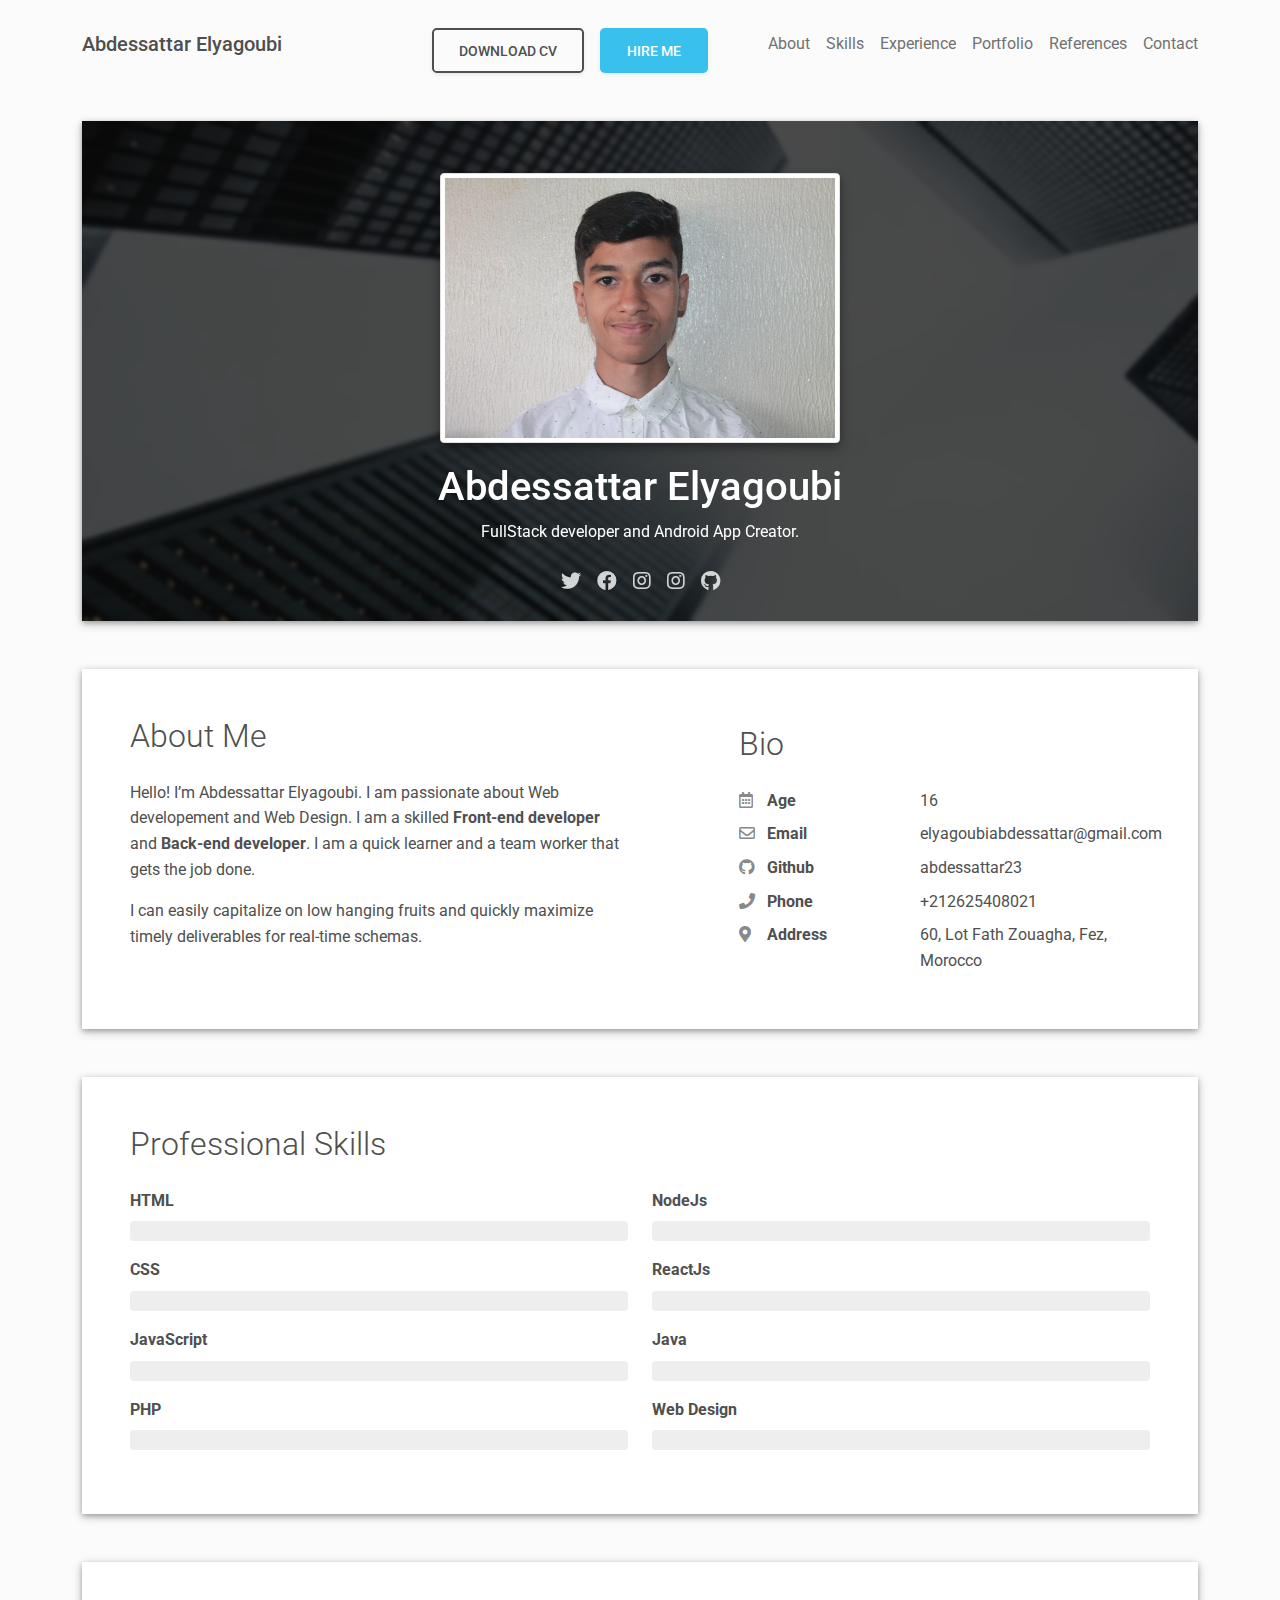
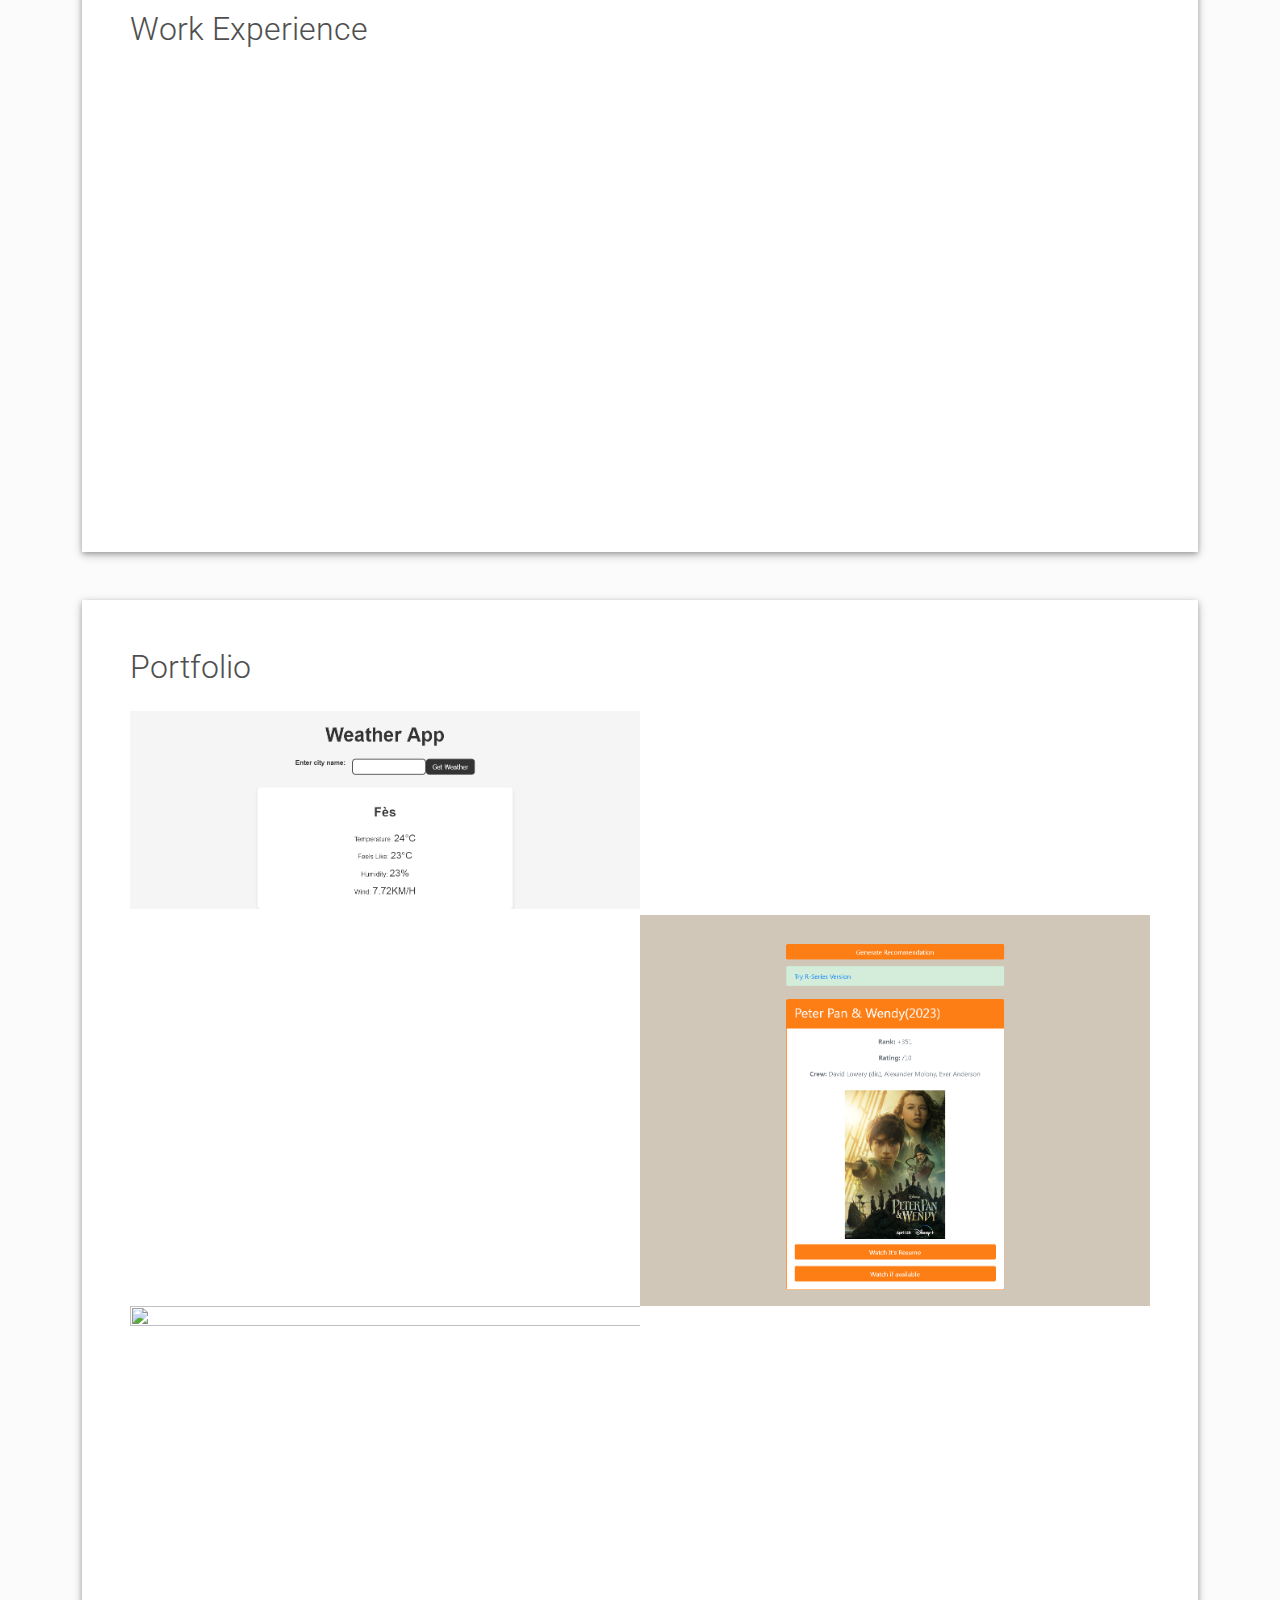
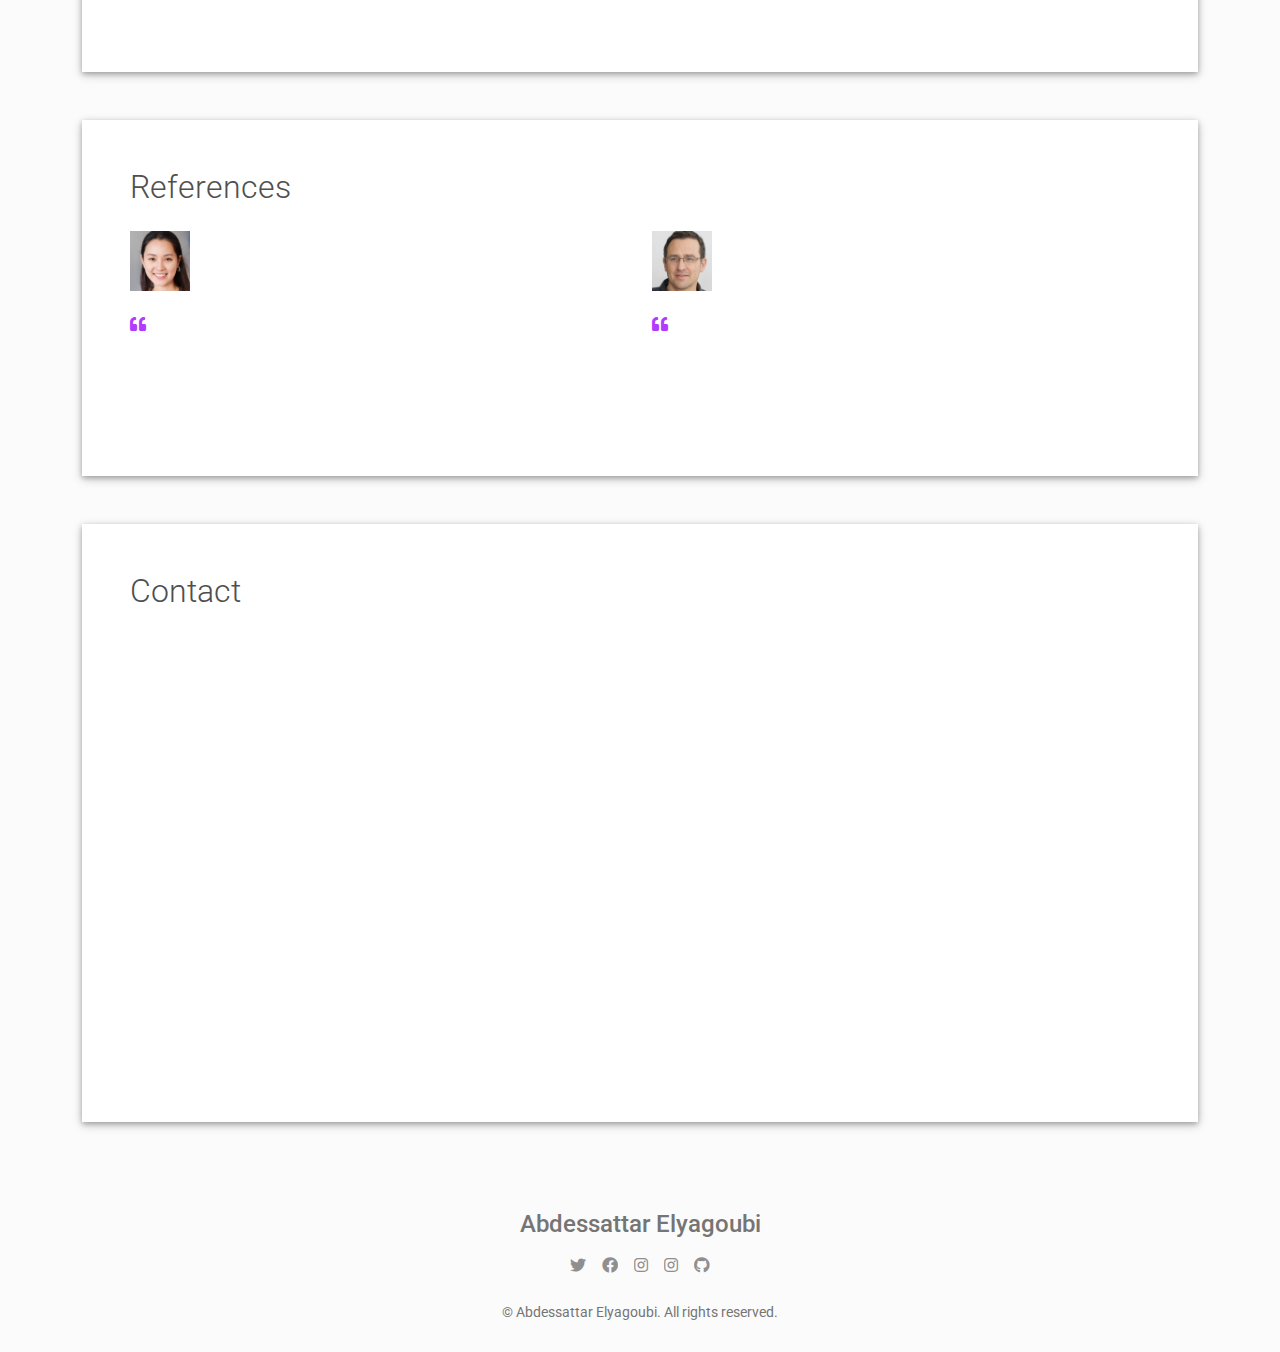
==== index.html @ 9b2a5ee2 "'" ====
<!DOCTYPE html><html lang="en-US"> <head> <meta charset="UTF-8"> <meta name="google-site-verification" content="uR6NLYVFoiktxJOfO2f1NovgOyWkQlwvJidwUXzGitY" /> <meta http-equiv="X-UA-Compatible" content="IE=edge"> <meta name="robots" content="follow, index, max-snippet:-1, max-video-preview:-1, max-image-preview:large"/> <meta name="description" content="This is Abdessattar Elyagoubi's Portfolio made using HTML CSS JS, I hope to enjoy it. Thank you for visiting us."/> <meta name="author" content="Abdessattar Elyagoubi" /> <meta name="viewport" content="width=device-width, initial-scale=1"> <title>Abdessattar Elyagoubi | Portfolio</title> <link rel="icon" type="image/png" href="[data-uri]"> <link rel="preconnect" href="https://fonts.gstatic.com" crossorigin="crossorigin"/> <link rel="preload" as="style" href="https://fonts.googleapis.com/css2?family=Poppins:wght@600&amp;family=Roboto:wght@300;400;500;700&amp;display=swap"/> <link rel="stylesheet" href="https://fonts.googleapis.com/css2?family=Poppins:wght@600&amp;family=Roboto:wght@300;400;500;700&amp;display=swap" media="print" onload="this.media='all'"/> <noscript> <link rel="stylesheet" href="https://fonts.googleapis.com/css2?family=Poppins:wght@600&amp;family=Roboto:wght@300;400;500;700&amp;display=swap"/> </noscript> <link href="css/font-awesome/css/all.min.css?ver=1.2.1" rel="stylesheet"> <link href="css/mdb.min.css?ver=1.2.1" rel="stylesheet"> <link href="css/aos.css?ver=1.2.1" rel="stylesheet"> <link href="css/main.css?ver=1.2.1" rel="stylesheet"> <noscript> <style type="text/css"> [data-aos] { opacity: 1 !important; transform: translate(0) scale(1) !important; } </style> </noscript> </head> <body class="bg-light" id="top"> <header class="d-print-none"> <div class="container text-center text-lg-left"> <div class="pt-4 clearfix"> <h1 class="site-title mb-0">Abdessattar Elyagoubi</h1> <div class="site-nav"> <nav role="navigation"> <ul class="nav justify-content-center"> <!--<li class="nav-item"><a class="nav-link" href="#contact" title="Hire me"><span class="menu-title text-teal">Hire me</span></a> </li> <li class="nav-item"><a class="nav-link" target="_blank" href="cv.png" title="Download CV"><span class="menu-title text-teal">Download CV</span></a> </li>--> <div class="d-print-none"><a class="btn btn-outline-teal btn-lg shadow-sm mt-1 me-3" download="true" download target="_blank" href="cv.png">Download CV</a><a class="btn btn-info bg-teal btn-lg shadow-sm mt-1" style="margin-right:60px;" href="#contact">Hire Me</a></div> <li class="nav-item"><a class="nav-link" href="#about" title="About"><span class="menu-title">About</span></a> </li> <li class="nav-item"><a class="nav-link" href="#skills" title="Skills"><span class="menu-title">Skills</span></a> </li> <li class="nav-item"><a class="nav-link" href="#experience" title="Experience"><span class="menu-title">Experience</span></a> </li> <!--<li class="nav-item"><a class="nav-link" href="#education" title="Education"><span class="menu-title">Education</span></a> </li>--> <li class="nav-item"><a class="nav-link" href="#portfolio" title="Portfolio"><span class="menu-title">Portfolio</span></a> </li> <li class="nav-item"><a class="nav-link" href="#references" title="References"><span class="menu-title">References</span></a> </li> <li class="nav-item"><a class="nav-link" href="#contact" title="Contact"><span class="menu-title">Contact</span></a> </li> </ul> </nav> </div> </div> </div> </header> <div class="page-content"> <div class="container"><div class="resume-container"> <div class="shadow-1-strong bg-white my-5" id="intro"> <div class="bg-info text-white"> <div class="cover bg-image"><img src="images/header-background.jpg"/> <div class="mask" style="background-color: rgba(0, 0, 0, 0.7);backdrop-filter: blur(2px);"> <div class="text-center p-5"> <div class="avatar p-1"><img class="img-thumbnail shadow-2-strong" src="[data-uri]" width="400px" height="400px"/></div> <div class="header-bio mt-3"> <div data-aos="zoom-in" data-aos-delay="0"> <h2 class="h1">Abdessattar Elyagoubi</h2> <p>FullStack developer and Android App Creator.</p> </div> <div class="header-social mb-3 d-print-none" data-aos="zoom-in" data-aos-delay="200"> <nav role="navigation"> <ul class="nav justify-content-center"> <li class="nav-item"><a class="nav-link" href="https://twitter.com/elyagoubiabdessattar" title="Twitter"><i class="fab fa-twitter"></i><span class="menu-title sr-only">Twitter</span></a> </li> <li class="nav-item"><a class="nav-link" href="https://www.facebook.com/elyagoubiabdessattar" title="Facebook"><i class="fab fa-facebook"></i><span class="menu-title sr-only">Facebook</span></a> </li> <li class="nav-item"><a class="nav-link" href="https://www.instagram.com/elyagoubiabdessattar" title="Instagram"><i class="fab fa-instagram"></i><span class="menu-title sr-only">Instagram</span></a> </li> <li class="nav-item"><a class="nav-link" href="https://www.instagram.com/abdessattar23" title="Instagram"><i class="fab fa-instagram"></i><span class="menu-title sr-only">Instagram</span></a> </li> <li class="nav-item"><a class="nav-link" href="https://github.com/abdessattar23" title="Github"><i class="fab fa-github"></i><span class="menu-title sr-only">Github</span></a> </li> </ul> </nav> </div> </div> </div> </div> </div> </div> </div> <div class="shadow-1-strong bg-white my-5 p-5" id="about"> <div class="about-section"> <div class="row"> <div class="col-md-6"> <h2 class="h2 fw-light mb-4">About Me</h2> <p>Hello! I’m Abdessattar Elyagoubi. I am passionate about Web developement and Web Design. I am a skilled <strong>Front-end developer</strong> and <strong>Back-end developer</strong>. I am a quick learner and a team worker that gets the job done.</p> <p>I can easily capitalize on low hanging fruits and quickly maximize timely deliverables for real-time schemas.</p> </div> <div class="col-md-5 offset-lg-1"> <div class="row mt-2"> <h2 class="h2 fw-light mb-4">Bio</h2> <div class="col-sm-5"> <div class="pb-2 fw-bolder"><i class="far fa-calendar-alt pe-2 text-muted" style="width:24px;opacity:0.85;"></i> Age</div> </div> <div class="col-sm-7"> <div class="pb-2">16</div> </div> <div class="col-sm-5"> <div class="pb-2 fw-bolder"><i class="far fa-envelope pe-2 text-muted" style="width:24px;opacity:0.85;"></i> Email</div> </div> <div class="col-sm-7"> <div class="pb-2">elyagoubiabdessattar@gmail.com</div> </div> <div class="col-sm-5"> <div class="pb-2 fw-bolder"><i class="fab fa-github pe-2 text-muted" style="width:24px;opacity:0.85;"></i> Github</div> </div> <div class="col-sm-7"> <div class="pb-2">abdessattar23</div> </div> <div class="col-sm-5"> <div class="pb-2 fw-bolder"><i class="fas fa-phone pe-2 text-muted" style="width:24px;opacity:0.85;"></i> Phone</div> </div> <div class="col-sm-7"> <div class="pb-2">+212625408021</div> </div> <div class="col-sm-5"> <div class="pb-2 fw-bolder"><i class="fas fa-map-marker-alt pe-2 text-muted" style="width:24px;opacity:0.85;"></i> Address</div> </div> <div class="col-sm-7"> <div class="pb-2">60, Lot Fath Zouagha, Fez, Morocco</div> </div> </div> </div> </div> </div> </div> <div class="shadow-1-strong bg-white my-5 p-5" id="skills"> <div class="skills-section"> <h2 class="h2 fw-light mb-4">Professional Skills</h2> <div class="row"> <div class="col-md-6"> <div class="mb-3"><span class="fw-bolder">HTML</span> <div class="progress my-2 rounded" style="height: 20px"> <div class="progress-bar bg-info" role="progressbar" data-aos="zoom-in-right" data-aos-delay="100" data-aos-anchor=".skills-section" style="width: 98%;" aria-valuenow="95" aria-valuemin="0" aria-valuemax="100">Master</div> </div> </div> <div class="mb-3"><span class="fw-bolder">CSS</span> <div class="progress my-2 rounded" style="height: 20px"> <div class="progress-bar bg-info" role="progressbar" data-aos="zoom-in-right" data-aos-delay="200" data-aos-anchor=".skills-section" style="width: 60%" aria-valuenow="85" aria-valuemin="0" aria-valuemax="100">Beginner</div> </div> </div> <div class="mb-3"><span class="fw-bolder">JavaScript</span> <div class="progress my-2 rounded" style="height: 20px"> <div class="progress-bar bg-info" role="progressbar" data-aos="zoom-in-right" data-aos-delay="300" data-aos-anchor=".skills-section" style="width: 80%" aria-valuenow="75" aria-valuemin="0" aria-valuemax="100">Advance</div> </div> </div> <div class="mb-3"><span class="fw-bolder">PHP</span> <div class="progress my-2 rounded" style="height: 20px"> <div class="progress-bar bg-info" role="progressbar" data-aos="zoom-in-right" data-aos-delay="300" data-aos-anchor=".skills-section" style="width: 75%" aria-valuenow="75" aria-valuemin="0" aria-valuemax="100">Advance</div> </div> </div> </div> <div class="col-md-6"> <div class="mb-3"><span class="fw-bolder">NodeJs</span> <div class="progress my-2 rounded" style="height: 20px"> <div class="progress-bar bg-secondary" role="progressbar" data-aos="zoom-in-right" data-aos-delay="400" data-aos-anchor=".skills-section" style="width: 85%" aria-valuenow="95" aria-valuemin="0" aria-valuemax="100">Expert</div> </div> </div> <div class="mb-3"><span class="fw-bolder">ReactJs</span> <div class="progress my-2 rounded" style="height: 20px"> <div class="progress-bar bg-secondary" role="progressbar" data-aos="zoom-in-right" data-aos-delay="400" data-aos-anchor=".skills-section" style="width: 65%" aria-valuenow="90" aria-valuemin="0" aria-valuemax="100">Beginner</div> </div> </div> <div class="mb-3"><span class="fw-bolder">Java</span> <div class="progress my-2 rounded" style="height: 20px"> <div class="progress-bar bg-secondary" role="progressbar" data-aos="zoom-in-right" data-aos-delay="500" data-aos-anchor=".skills-section" style="width: 85%" aria-valuenow="85" aria-valuemin="0" aria-valuemax="100">Expert</div> </div> </div> <div class="mb-3"><span class="fw-bolder">Web Design</span> <div class="progress my-2 rounded" style="height: 20px"> <div class="progress-bar bg-secondary" role="progressbar" data-aos="zoom-in-right" data-aos-delay="600" data-aos-anchor=".skills-section" style="width: 65%" aria-valuenow="75" aria-valuemin="0" aria-valuemax="100">Beginner</div> </div> </div> </div> </div> </div> </div> <div class="shadow-1-strong bg-white my-5 p-5" id="experience"> <div class="work-experience-section"> <h2 class="h2 fw-light mb-4">Work Experience</h2> <div class="timeline"> <div class="timeline-card timeline-card-info" data-aos="fade-in" data-aos-delay="0"> <div class="timeline-head px-4 pt-3"> <div class="h5">Back-end Developer <span class="text-muted h6">at Droider Company</span></div> </div> <div class="timeline-body px-4 pb-4"> <div class="text-muted text-small mb-3">May, 2022 - Present</div> <div>Managing the company's databases and websites. Also updating the Admin Dashboard every week.</div> </div> </div> <div class="timeline-card timeline-card-info" data-aos="fade-in" data-aos-delay="200"> <div class="timeline-head px-4 pt-3"> <div class="h5">Front-end Developer <span class="text-muted h6">at Design Studio</span></div> </div> <div class="timeline-body px-4 pb-4"> <div class="text-muted text-small mb-3">June, 2022 - Jan, 2023</div> <div>Creating websites design for the Studio's clients.</div> </div> </div> <div class="timeline-card timeline-card-info" data-aos="fade-in" data-aos-delay="400"> <div class="timeline-head px-4 pt-3"> <div class="h5">Junior Web Developer <span class="text-muted h6">at German Workers Company</span></div> </div> <div class="timeline-body px-4 pb-4"> <div class="text-muted text-small mb-3">Jan, 2023 - Present</div> <div>User generated content in real-time will have multiple touchpoints for offshoring. Organically grow the holistic world view of disruptive innovation via workplace diversity and empowerment.</div> </div> </div> </div> </div> </div> <!--<div class="shadow-1-strong bg-white my-5 p-5" id="education"> <div class="education-section"> <h2 class="h2 fw-light mb-4">Education</h2> <div class="timeline"> <div class="timeline-card timeline-card-success" data-aos="fade-in" data-aos-delay="0"> <div class="timeline-head px-4 pt-3"> <div class="h5">Masters in Information Technology <span class="text-muted h6">from International University</span> </div> </div> <div class="timeline-body px-4 pb-4"> <div class="text-muted text-small mb-3">2011 - 2013</div> <div>Leverage agile frameworks to provide a robust synopsis for high level overviews. Iterative approaches to corporate strategy foster collaborative thinking to further the overall value proposition.</div> </div> </div> <div class="timeline-card timeline-card-success" data-aos="fade-in" data-aos-delay="200"> <div class="timeline-head px-4 pt-3"> <div class="h5">Bachelor of Computer Science <span class="text-muted h6">from Regional College</span> </div> </div> <div class="timeline-body px-4 pb-4"> <div class="text-muted text-small mb-3">2007 - 2011</div> <div>Override the digital divide with additional clickthroughs from DevOps. Nanotechnology immersion along the information highway will close the loop on focusing solely on the bottom line.</div> </div> </div> <div class="timeline-card timeline-card-success" data-aos="fade-in" data-aos-delay="400"> <div class="timeline-head px-4 pt-3"> <div class="h5">Science and Mathematics <span class="text-muted h6">from Mt. High Scool</span> </div> </div> <div class="timeline-body px-4 pb-4"> <div class="text-muted text-small mb-3">1995 - 2007</div> <div>User generated content in real-time will have multiple touchpoints for offshoring. Organically grow the holistic world view of disruptive innovation via workplace diversity and empowerment.</div> </div> </div> </div> </div> </div>--> <div class="shadow-1-strong bg-white my-5 p-5 d-print-none" id="portfolio"> <div class="portfolio-section"> <h2 class="h2 fw-light mb-4">Portfolio</h2> <div class="row g-0"> <div class="col-md-6"><a href="https://wikiweather.netlify.app/" target="_blank"><img class="img-fluid" src="images/project-1.png" width="800" height="500"/></a></div> <div class="col-md-6 d-flex align-items-center" data-aos="fade-left" data-aos-delay="100"> <div class="m-4 mt-md-2"> <p class="text-teal text-small">Frontend / Backend / HTML / CSS / JavaScript</p> <h3>Wikiweather Website</h3> <p class="text-muted">Built highly performant website front-end and back-end for a Weather Website. Delivered codebase in HTML, CSS and modern JavaScript.</p> </div> </div> </div> <div class="row g-0 portfolio-reverse"> <div class="col-md-6 d-flex align-items-center" data-aos="fade-right" data-aos-delay="100"> <div class="m-4 mt-md-2 text-end"> <p class="text-teal text-small">FullStack / HTML / CSS / JS</p> <h3>R-watch website</h3> <p class="text-muted">R-watch is a random-watching movies online. With a highly designed website you can watch random movies for free for life. <code class="text-small">if available</code></p> </div> </div> <div class="col-md-6"><a href="https://r-watch.netlify.app/" target="_blank"><img class="img-fluid" src="[data-uri]" width="800" height="500"/></a></div> </div> </div> <div class="row g-0"> <div class="col-md-6"><a href="http://qrl.atwebpages.com/" target="_blank"><img class="img-fluid" src="images/project-3.png" width="800" height="500"/></a></div> <div class="col-md-6 d-flex align-items-center" data-aos="fade-left" data-aos-delay="100"> <div class="m-4 mt-md-2"> <p class="text-teal text-small">Frontend / Backend / HTML / CSS / PHP</p> <h3>QRL</h3> <p class="text-muted">QRL is a convert to url website. It upload pictures to our database and provide the user a url to access it, built using PHP.</p> </div> </div> </div> </div> </div> <div class="shadow-1-strong bg-white my-5 p-5" id="references"> <div class="reference-section"> <h2 class="h2 fw-light mb-4">References</h2> <div class="row"> <div class="col-md-6"> <div class="d-flex mb-2"> <div class="avatar"><img src="images/reference-image-1.jpg" width="60" height="60"/></div> <div class="header-bio m-3 mb-0"> <h3 class="h6 mb-1" data-aos="fade-left" data-aos-delay="0">Aiyana</h3> <p class="text-muted text-small" data-aos="fade-left" data-aos-delay="100">CEO / Web Design Company</p> </div> </div> <div class="d-flex"><i class="text-secondary fas fa-quote-left"></i> <p class="lead mx-2" data-aos="fade-left" data-aos-delay="100">Abdessattarr displays exemplary professionalism and is able to take on challenges. He learns quickly and is an asset to any team.</p> </div> </div> <div class="col-md-6"> <div class="d-flex mb-2"> <div class="avatar"><img src="images/reference-image-2.jpg" width="60" height="60"/></div> <div class="header-bio m-3 mb-0"> <h3 class="h6 mb-1" data-aos="fade-left" data-aos-delay="0">Alexander</h3> <p class="text-muted text-small" data-aos="fade-left" data-aos-delay="100">FullStack Developer / Web Design Company</p> </div> </div> <div class="d-flex"><i class="text-secondary fas fa-quote-left"></i> <p class="lead mx-2" data-aos="fade-left" data-aos-delay="100">Abdessattar Elyagoubi is a great co-worker and problem solver. He is quick to extend his helping hand and makes a good team player.</p> </div> </div> </div> </div> </div> <div class="shadow-1-strong bg-white my-5 p-5" id="contact"> <div class="contant-section"> <h2 class="h2 fw-light text mb-4">Contact</h2> <div class="row mb-4"> <div class="col-md-5" data-aos="fade-left" data-aos-delay="200"> <div class="mt-1"> <div class="h6"><i class="fas fa-phone pe-2 text-muted" style="width:24px;opacity:0.85;"></i> +212625408021</div> <div class="h6"><i class="far fa-envelope pe-2 text-muted" style="width:24px;opacity:0.85;"></i> elyagoubiabdessattar@gmail.com</div> </div> <div class="mt-5 d-print-none"><form name="portfolio-contact" netlify> <div class="form-outline mb-4"> <input type="text" id="name" name="name" class="form-control" required/> <label class="form-label" for="name">Name</label> </div> <div class="form-outline mb-4"> <input type="email" id="email" name="email" class="form-control" required/> <label class="form-label" for="email">Email address</label> </div> <div class="form-outline mb-4"> <textarea class="form-control" style="resize: none;" id="message" name="message" rows="4" required></textarea> <label class="form-label" for="message">Message</label> </div> <button class="btn btn-info btn-block mb-4" type="submit">Send</button></form> </div> </div> <div class="col-md-7 d-print-none" data-aos="zoom-in" data-aos-delay="100"><iframe src="https://abdessattar-position.netlify.app/index.html" width="500" height="400" style="border:0;width:100%;" allowfullscreen="" loading="lazy"></iframe></div> </div> </div> </div></div></div> </div> <footer class="pt-4 pb-4 text-muted text-center d-print-none"> <div class="container"> <div class="my-3"> <div class="h4">Abdessattar Elyagoubi</div> <div class="footer-nav"> <nav role="navigation"> <ul class="nav justify-content-center"> <li class="nav-item"><a class="nav-link" href="https://twitter.com/elyagoubiabdessattar" title="Twitter"><i class="fab fa-twitter"></i><span class="menu-title sr-only">Twitter</span></a> </li> <li class="nav-item"><a class="nav-link" href="https://www.facebook.com/elyagoubiabdessattar" title="Facebook"><i class="fab fa-facebook"></i><span class="menu-title sr-only">Facebook</span></a> </li> <li class="nav-item"><a class="nav-link" href="https://www.instagram.com/elyagoubiabdessattar" title="Instagram"><i class="fab fa-instagram"></i><span class="menu-title sr-only">Instagram</span></a> </li> <li class="nav-item"><a class="nav-link" href="https://www.instagram.com/abdessattar23" title="Instagram"><i class="fab fa-instagram"></i><span class="menu-title sr-only">Instagram</span></a> </li> <li class="nav-item"><a class="nav-link" href="https://github.com/abdessattar23" title="Github"><i class="fab fa-github"></i><span class="menu-title sr-only">Github</span></a> </li> </ul> </nav> </div> </div> <div class="text-small"> <div class="mb-1">&copy; Abdessattar Elyagoubi. All rights reserved.</div> </div> </footer> <script src="scripts/mdb.min.js?ver=1.2.1"></script> <script src="scripts/aos.js?ver=1.2.1"></script> <script src="scripts/main.js?ver=1.2.1"></script> </body></html>
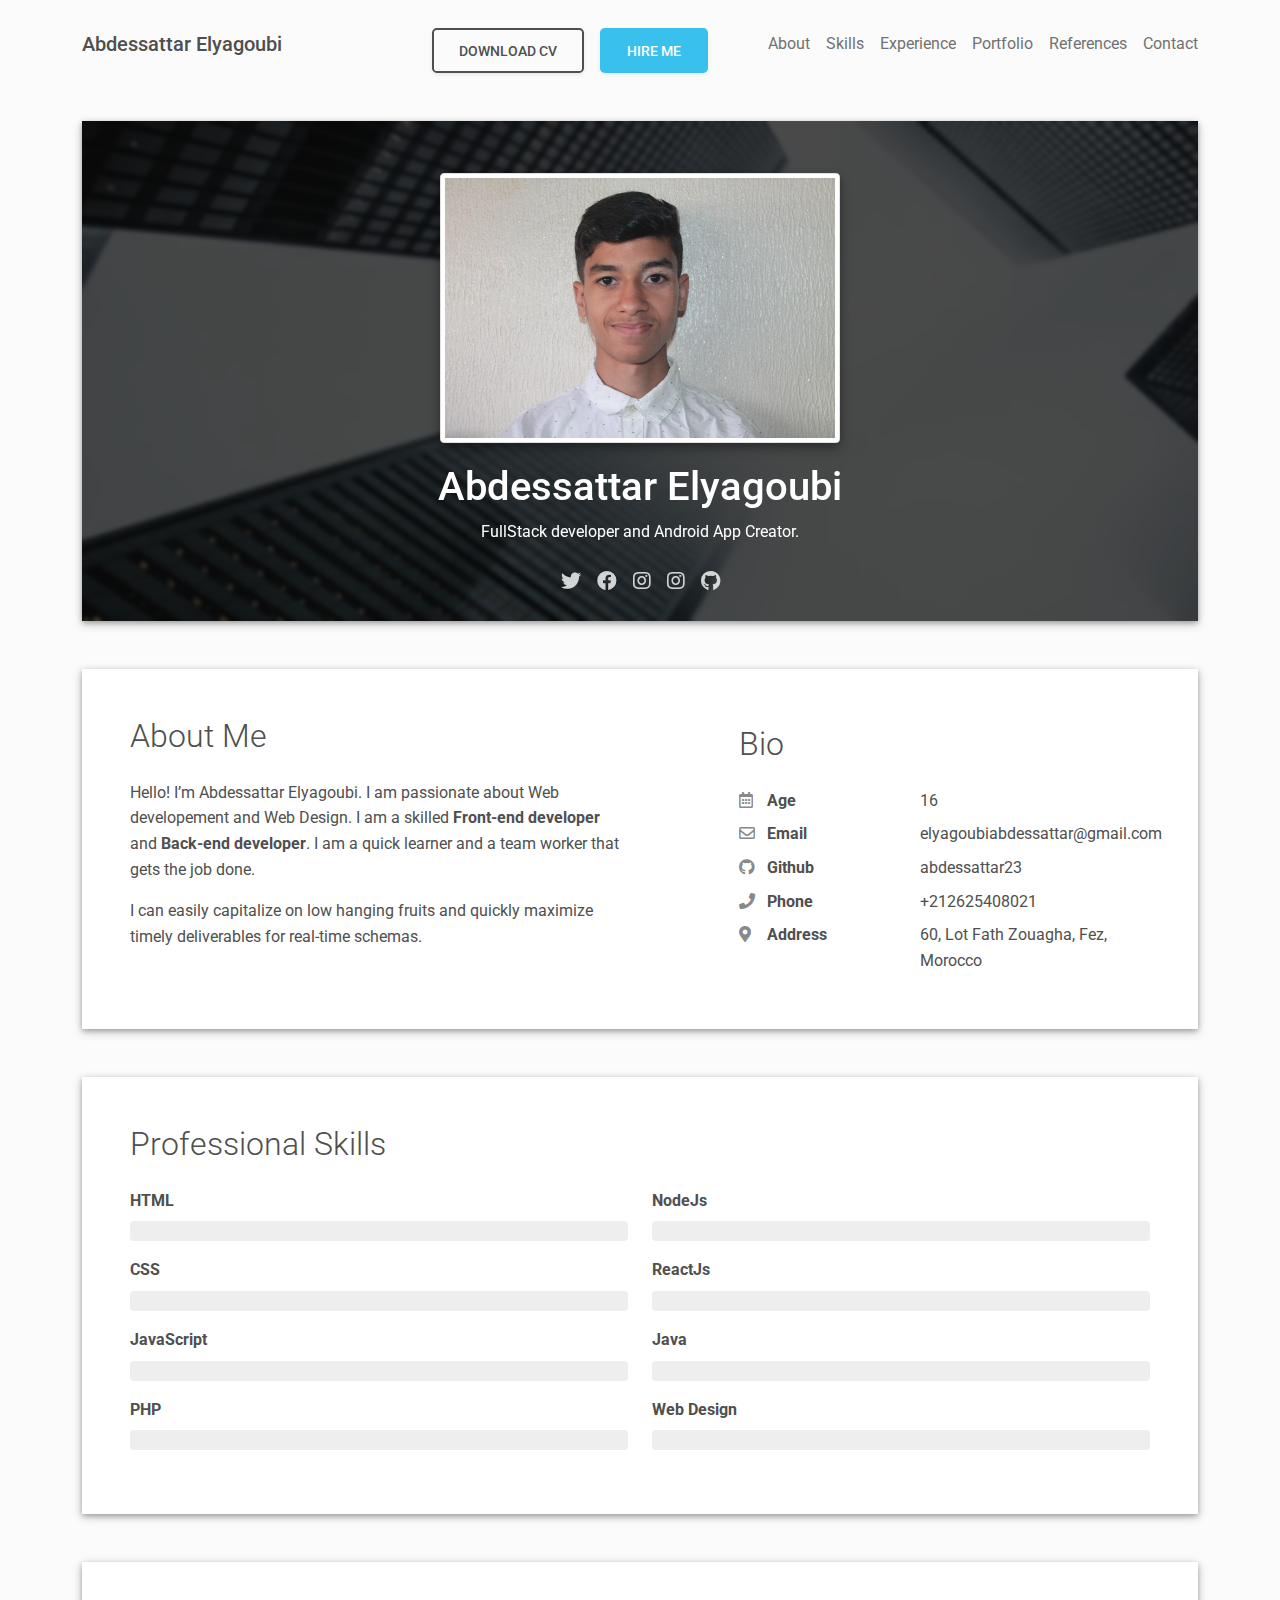
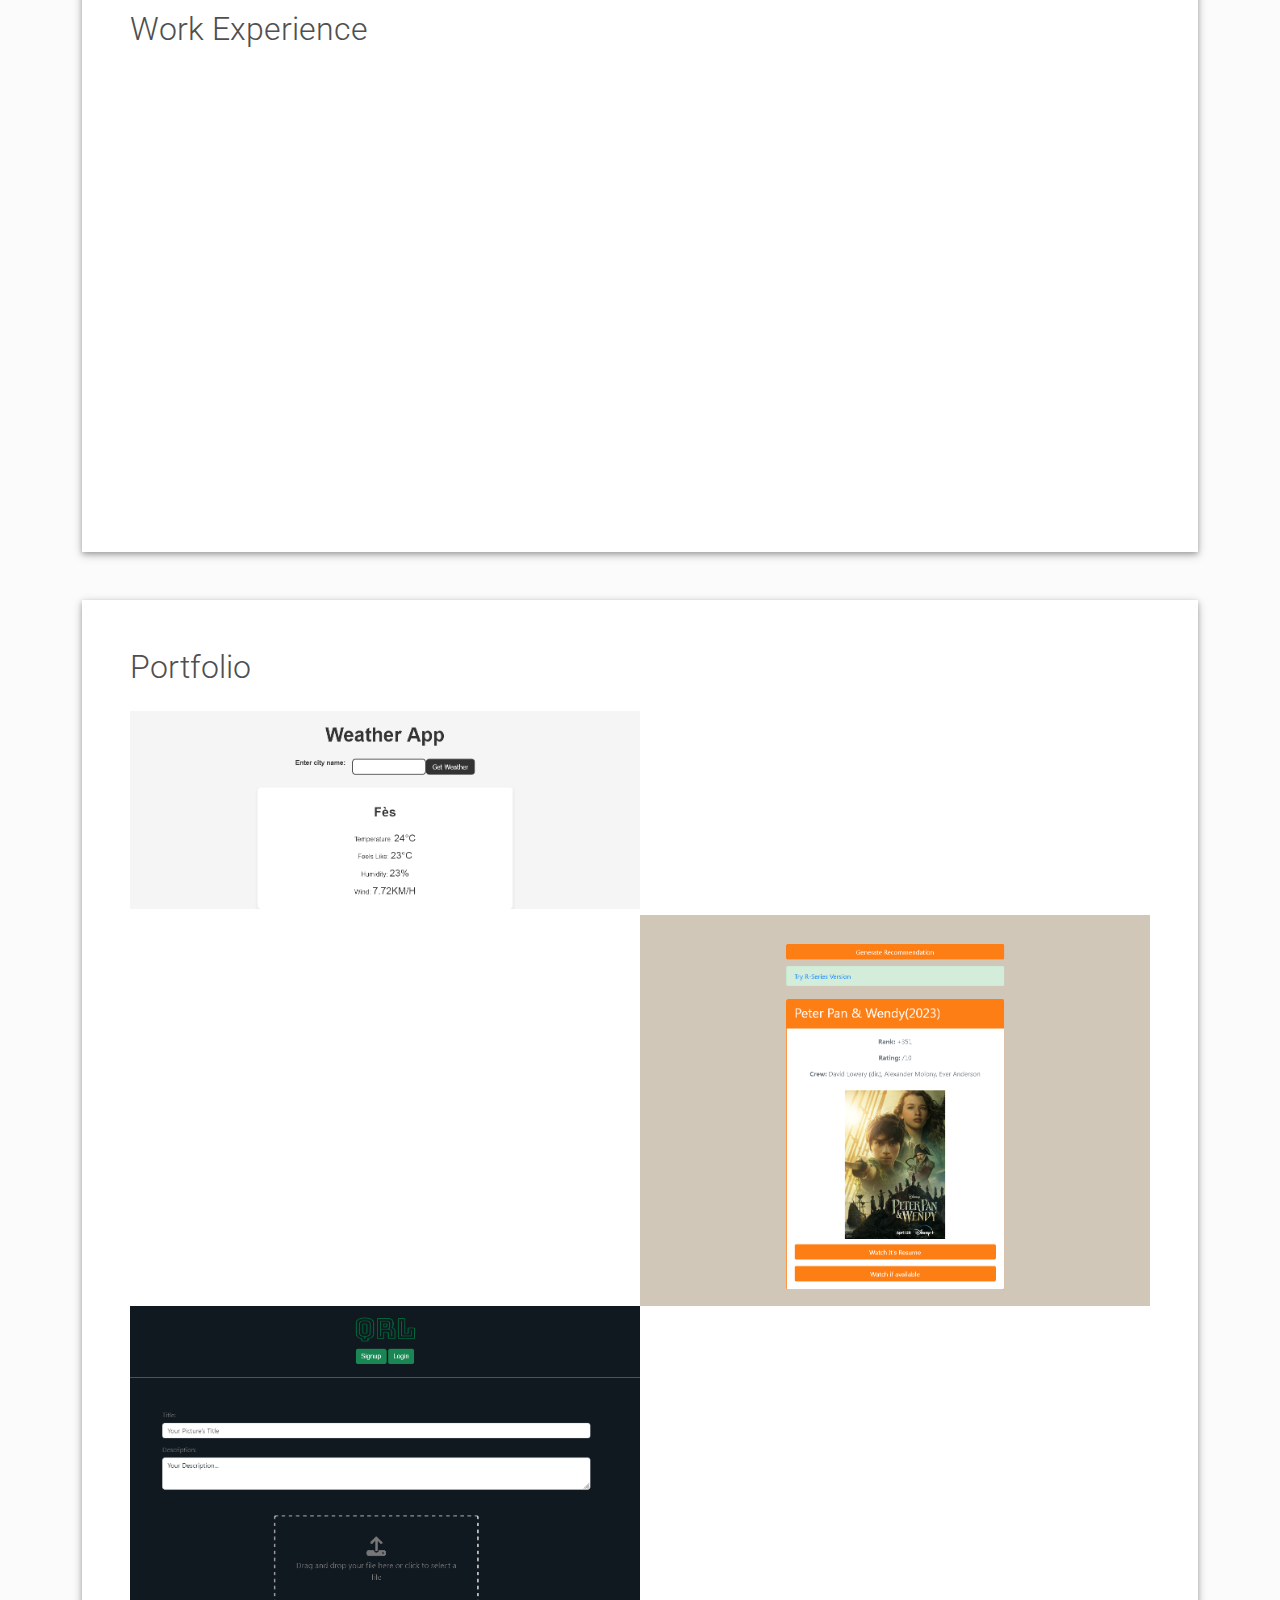
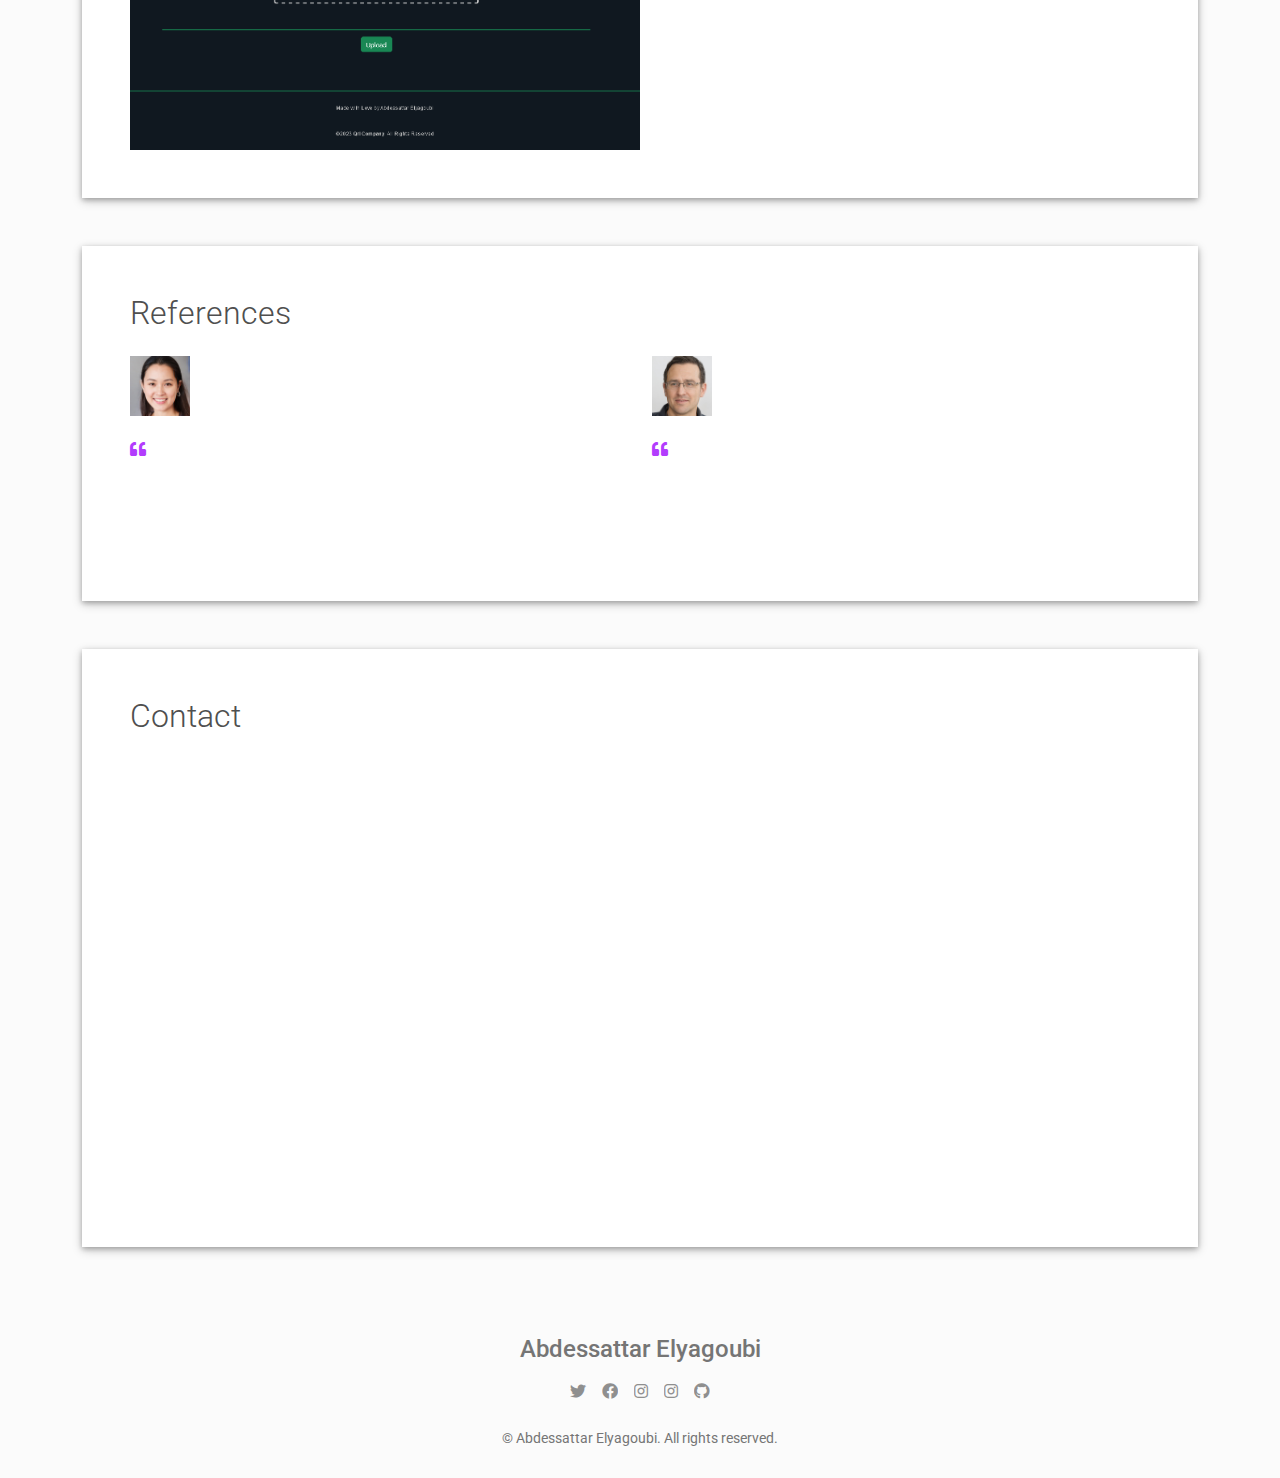
==== commit 7d0a3935: "," ====
--- a/index.html
+++ b/index.html
@@ -1 +1 @@
-<!DOCTYPE html><html lang="en-US"> <head> <meta charset="UTF-8"> <meta name="google-site-verification" content="uR6NLYVFoiktxJOfO2f1NovgOyWkQlwvJidwUXzGitY" /> <meta http-equiv="X-UA-Compatible" content="IE=edge"> <meta name="robots" content="follow, index, max-snippet:-1, max-video-preview:-1, max-image-preview:large"/> <meta name="description" content="This is Abdessattar Elyagoubi's Portfolio made using HTML CSS JS, I hope to enjoy it. Thank you for visiting us."/> <meta name="author" content="Abdessattar Elyagoubi" /> <meta name="viewport" content="width=device-width, initial-scale=1"> <title>Abdessattar Elyagoubi | Portfolio</title> <link rel="icon" type="image/png" href="[data-uri]"> <link rel="preconnect" href="https://fonts.gstatic.com" crossorigin="crossorigin"/> <link rel="preload" as="style" href="https://fonts.googleapis.com/css2?family=Poppins:wght@600&amp;family=Roboto:wght@300;400;500;700&amp;display=swap"/> <link rel="stylesheet" href="https://fonts.googleapis.com/css2?family=Poppins:wght@600&amp;family=Roboto:wght@300;400;500;700&amp;display=swap" media="print" onload="this.media='all'"/> <noscript> <link rel="stylesheet" href="https://fonts.googleapis.com/css2?family=Poppins:wght@600&amp;family=Roboto:wght@300;400;500;700&amp;display=swap"/> </noscript> <link href="css/font-awesome/css/all.min.css?ver=1.2.1" rel="stylesheet"> <link href="css/mdb.min.css?ver=1.2.1" rel="stylesheet"> <link href="css/aos.css?ver=1.2.1" rel="stylesheet"> <link href="css/main.css?ver=1.2.1" rel="stylesheet"> <noscript> <style type="text/css"> [data-aos] { opacity: 1 !important; transform: translate(0) scale(1) !important; } </style> </noscript> </head> <body class="bg-light" id="top"> <header class="d-print-none"> <div class="container text-center text-lg-left"> <div class="pt-4 clearfix"> <h1 class="site-title mb-0">Abdessattar Elyagoubi</h1> <div class="site-nav"> <nav role="navigation"> <ul class="nav justify-content-center"> <!--<li class="nav-item"><a class="nav-link" href="#contact" title="Hire me"><span class="menu-title text-teal">Hire me</span></a> </li> <li class="nav-item"><a class="nav-link" target="_blank" href="cv.png" title="Download CV"><span class="menu-title text-teal">Download CV</span></a> </li>--> <div class="d-print-none"><a class="btn btn-outline-teal btn-lg shadow-sm mt-1 me-3" download="true" download target="_blank" href="cv.png">Download CV</a><a class="btn btn-info bg-teal btn-lg shadow-sm mt-1" style="margin-right:60px;" href="#contact">Hire Me</a></div> <li class="nav-item"><a class="nav-link" href="#about" title="About"><span class="menu-title">About</span></a> </li> <li class="nav-item"><a class="nav-link" href="#skills" title="Skills"><span class="menu-title">Skills</span></a> </li> <li class="nav-item"><a class="nav-link" href="#experience" title="Experience"><span class="menu-title">Experience</span></a> </li> <!--<li class="nav-item"><a class="nav-link" href="#education" title="Education"><span class="menu-title">Education</span></a> </li>--> <li class="nav-item"><a class="nav-link" href="#portfolio" title="Portfolio"><span class="menu-title">Portfolio</span></a> </li> <li class="nav-item"><a class="nav-link" href="#references" title="References"><span class="menu-title">References</span></a> </li> <li class="nav-item"><a class="nav-link" href="#contact" title="Contact"><span class="menu-title">Contact</span></a> </li> </ul> </nav> </div> </div> </div> </header> <div class="page-content"> <div class="container"><div class="resume-container"> <div class="shadow-1-strong bg-white my-5" id="intro"> <div class="bg-info text-white"> <div class="cover bg-image"><img src="images/header-background.jpg"/> <div class="mask" style="background-color: rgba(0, 0, 0, 0.7);backdrop-filter: blur(2px);"> <div class="text-center p-5"> <div class="avatar p-1"><img class="img-thumbnail shadow-2-strong" src="[data-uri]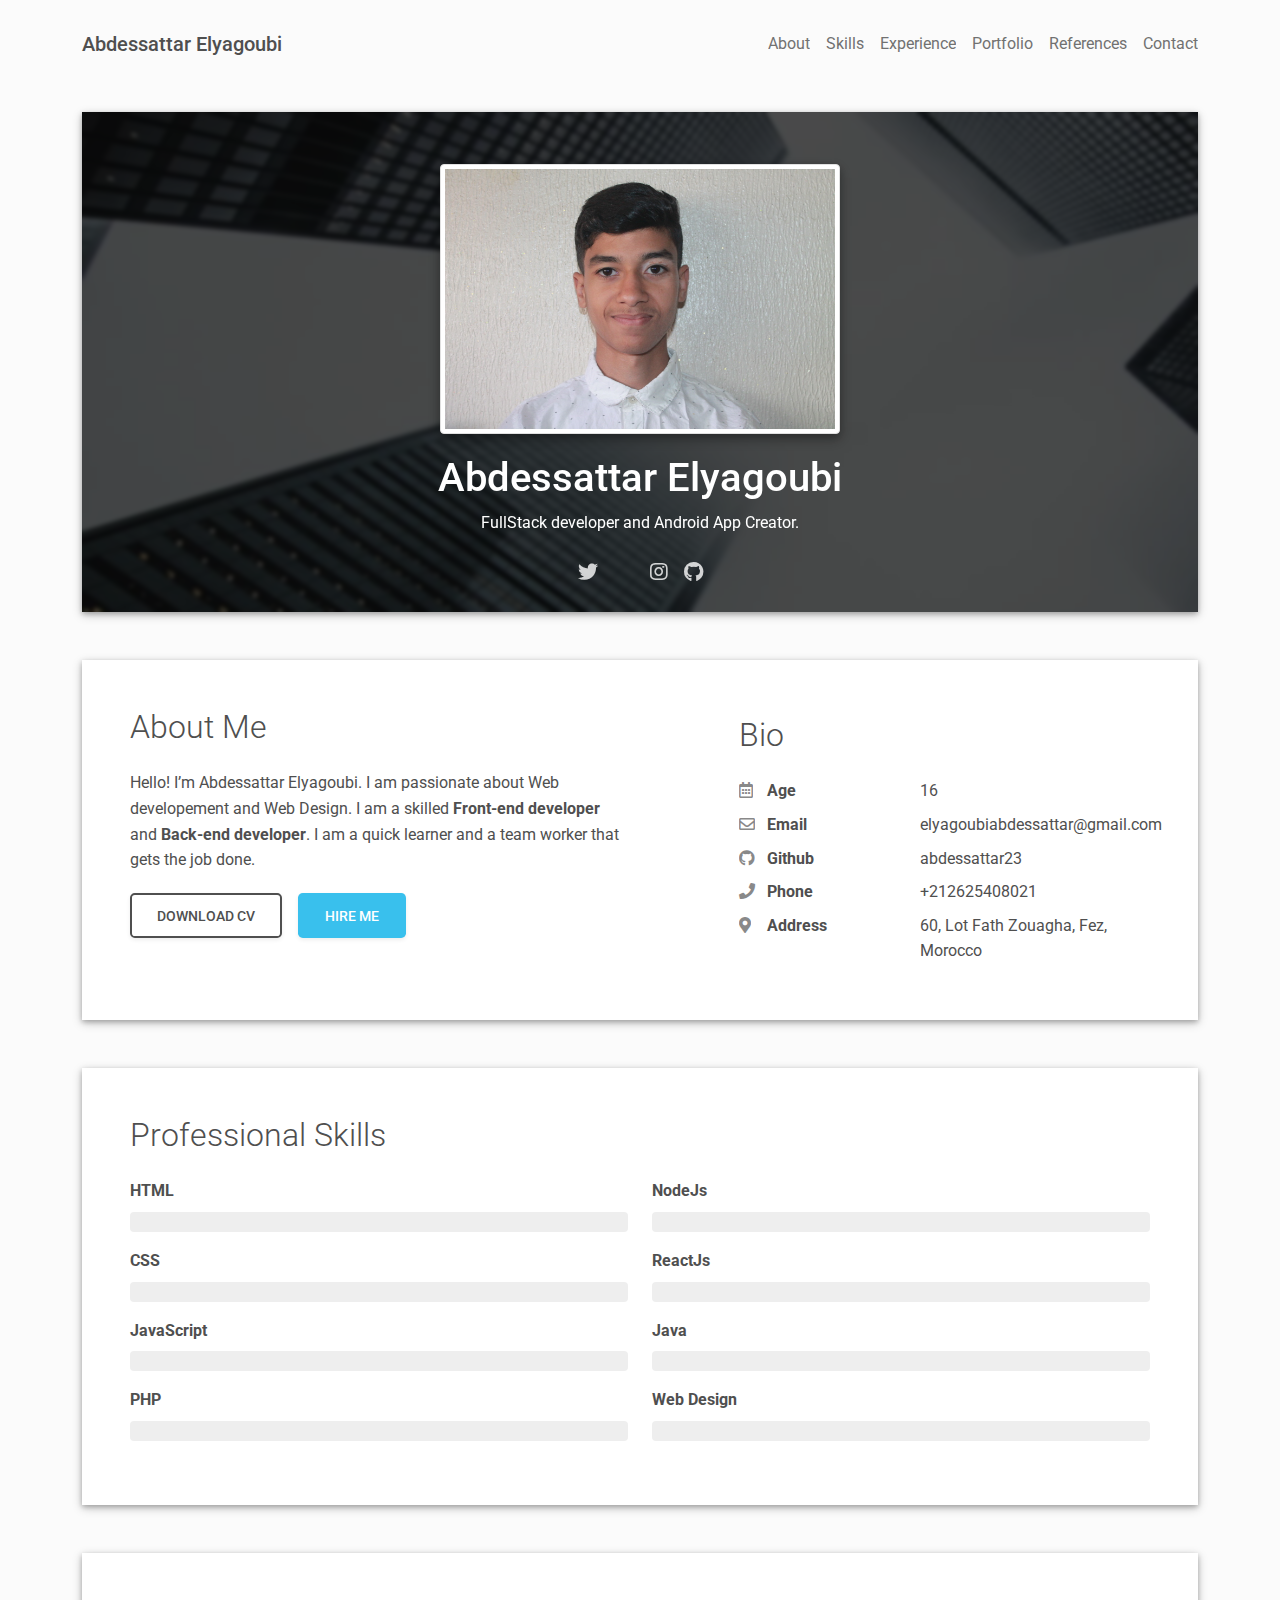
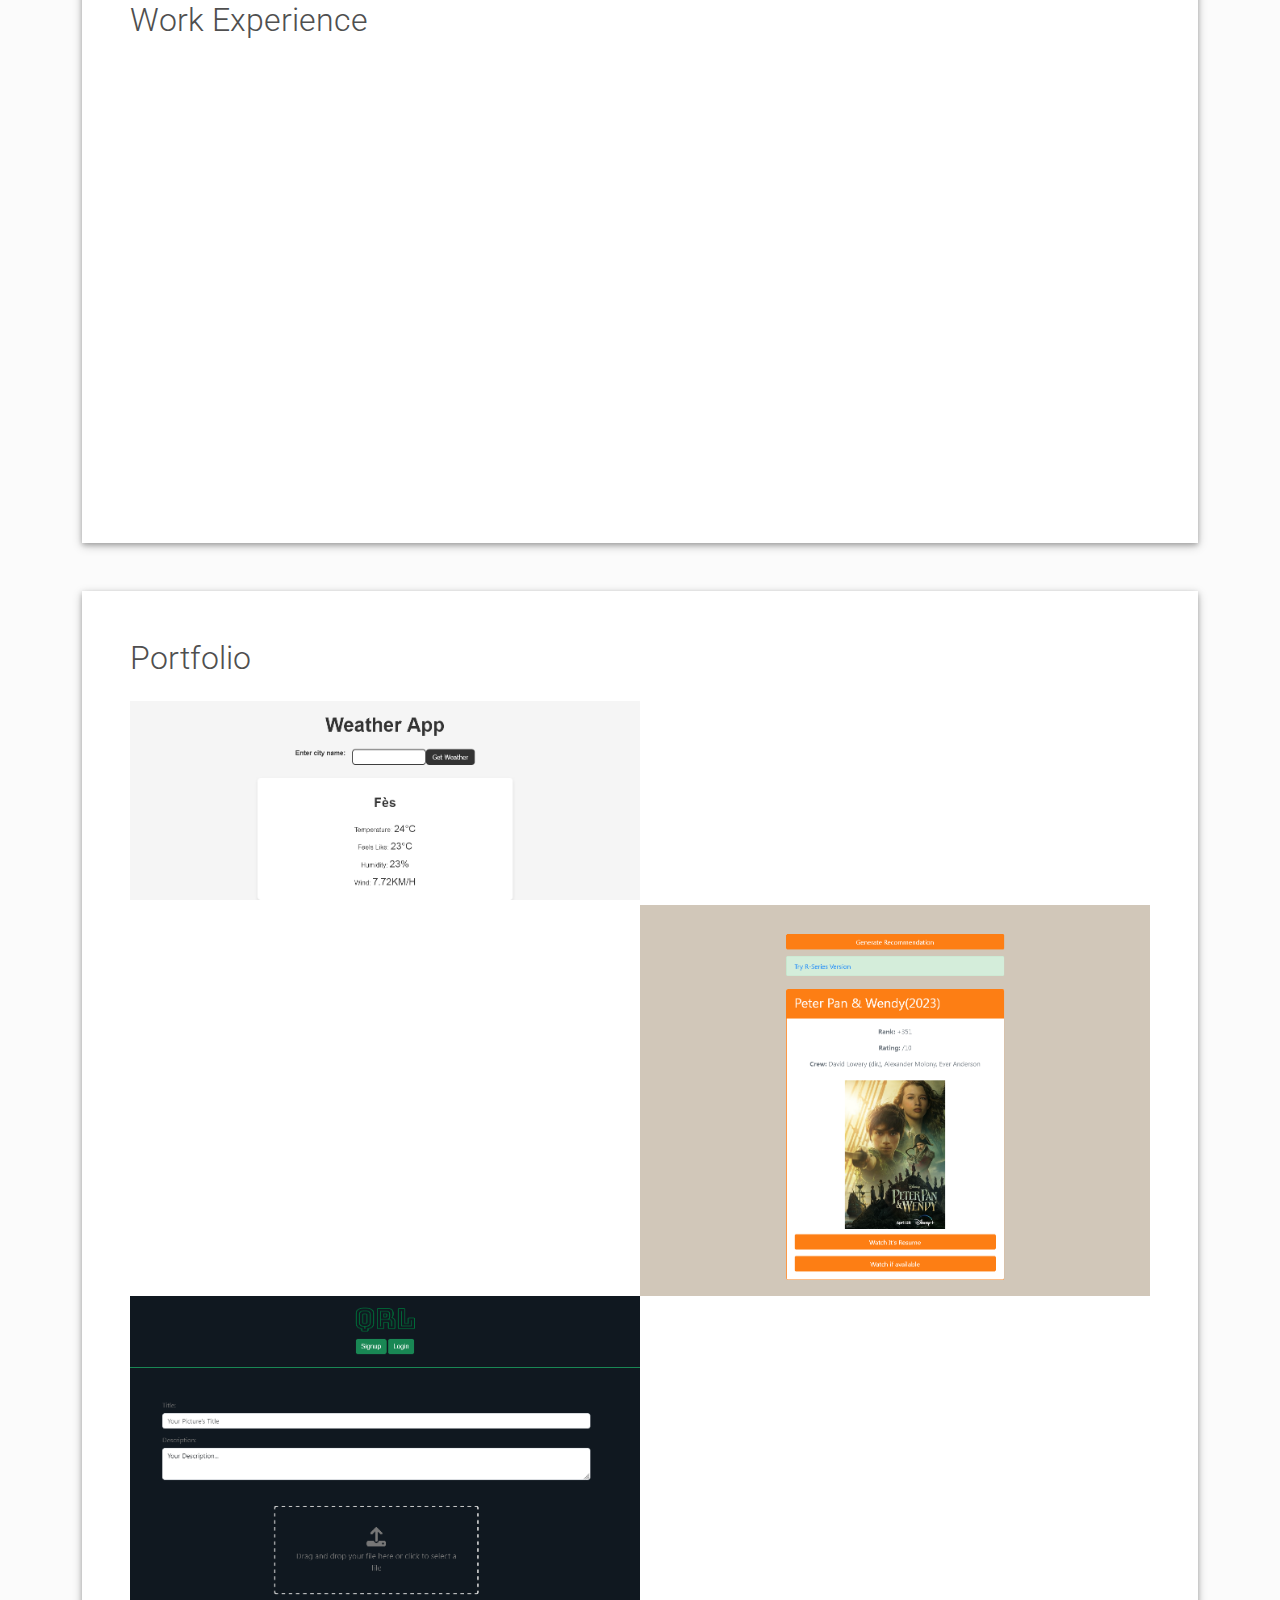
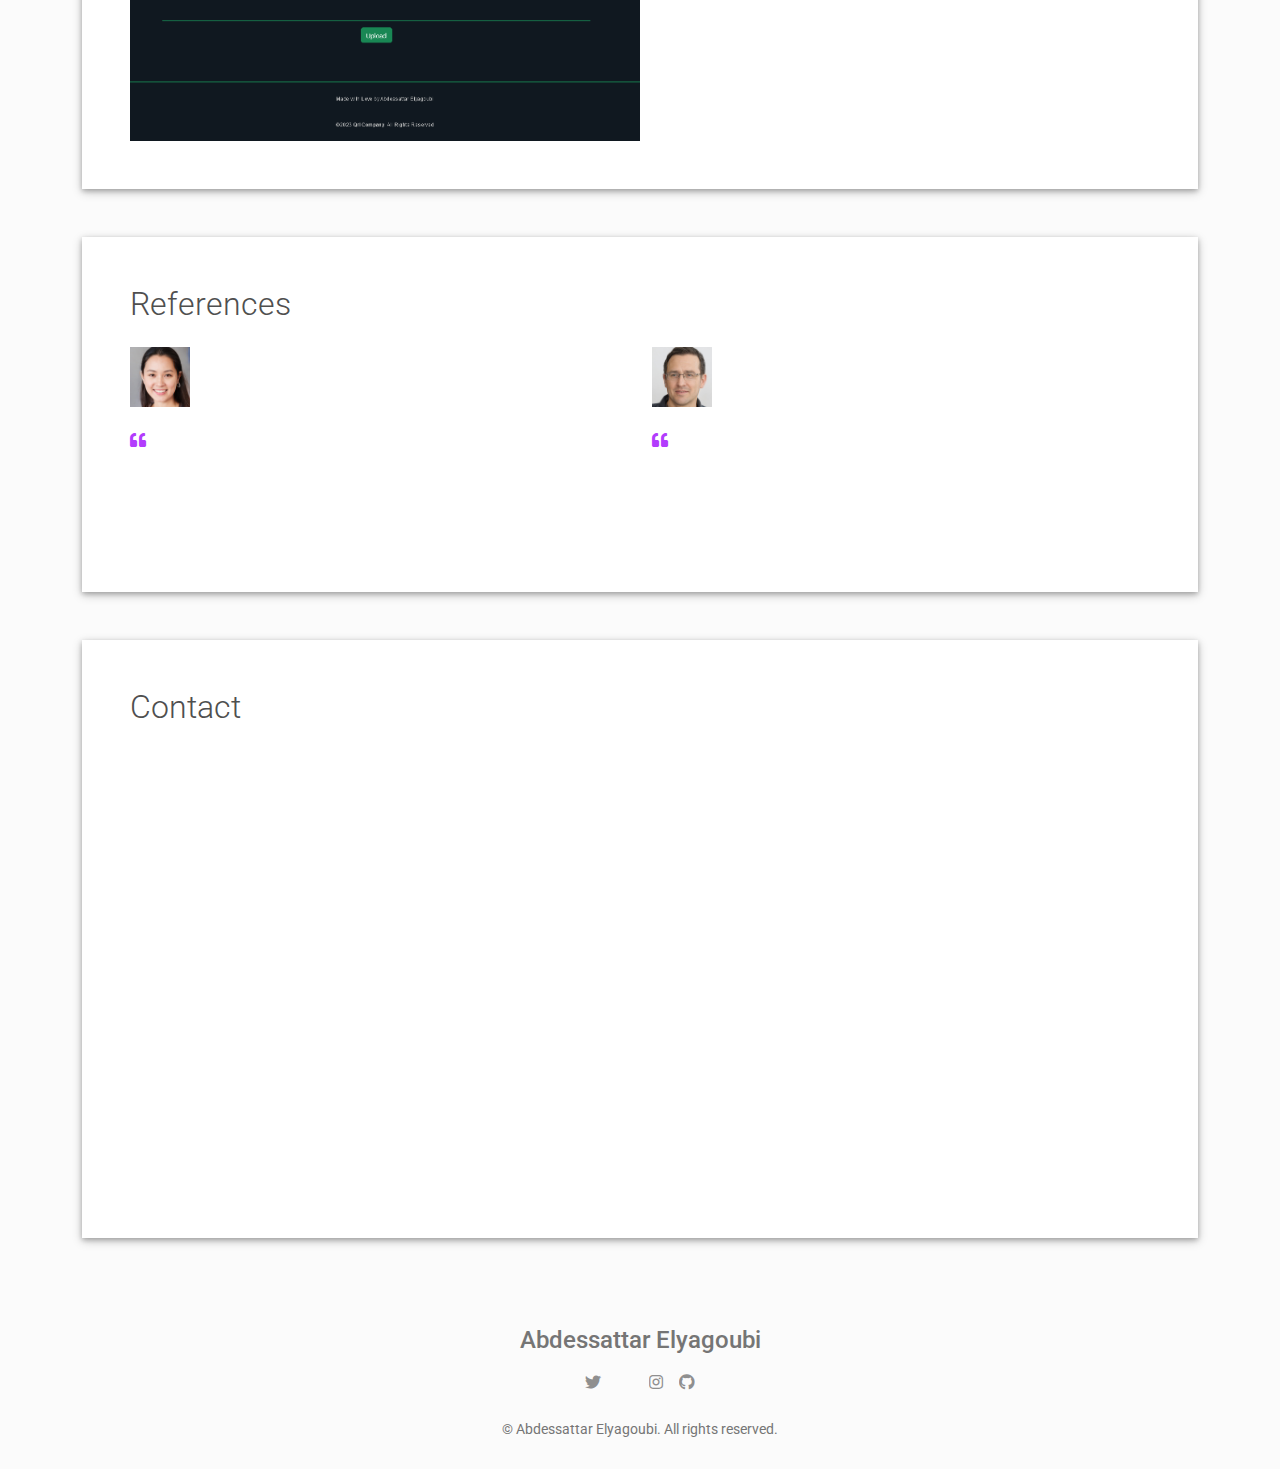
==== commit 7a8751a6: "Done 100%" ====
--- a/index.html
+++ b/index.html
@@ -1 +1 @@
-<!DOCTYPE html><html lang="en-US"> <head> <meta charset="UTF-8"> <meta name="google-site-verification" content="uR6NLYVFoiktxJOfO2f1NovgOyWkQlwvJidwUXzGitY" /> <meta http-equiv="X-UA-Compatible" content="IE=edge"> <meta name="robots" content="follow, index, max-snippet:-1, max-video-preview:-1, max-image-preview:large"/> <meta name="description" content="This is Abdessattar Elyagoubi's Portfolio made using HTML CSS JS, I hope to enjoy it. Thank you for visiting us."/> <meta name="author" content="Abdessattar Elyagoubi" /> <meta name="viewport" content="width=device-width, initial-scale=1"> <title>Abdessattar Elyagoubi | Portfolio</title> <link rel="icon" type="image/png" href="[data-uri]"> <link rel="preconnect" href="https://fonts.gstatic.com" crossorigin="crossorigin"/> <link rel="preload" as="style" href="https://fonts.googleapis.com/css2?family=Poppins:wght@600&amp;family=Roboto:wght@300;400;500;700&amp;display=swap"/> <link rel="stylesheet" href="https://fonts.googleapis.com/css2?family=Poppins:wght@600&amp;family=Roboto:wght@300;400;500;700&amp;display=swap" media="print" onload="this.media='all'"/> <noscript> <link rel="stylesheet" href="https://fonts.googleapis.com/css2?family=Poppins:wght@600&amp;family=Roboto:wght@300;400;500;700&amp;display=swap"/> </noscript> <link href="css/font-awesome/css/all.min.css?ver=1.2.1" rel="stylesheet"> <link href="css/mdb.min.css?ver=1.2.1" rel="stylesheet"> <link href="css/aos.css?ver=1.2.1" rel="stylesheet"> <link href="css/main.css?ver=1.2.1" rel="stylesheet"> <noscript> <style type="text/css"> [data-aos] { opacity: 1 !important; transform: translate(0) scale(1) !important; } </style> </noscript> </head> <body class="bg-light" id="top"> <header class="d-print-none"> <div class="container text-center text-lg-left"> <div class="pt-4 clearfix"> <h1 class="site-title mb-0">Abdessattar Elyagoubi</h1> <div class="site-nav"> <nav role="navigation"> <ul class="nav justify-content-center"> <!--<li class="nav-item"><a class="nav-link" href="#contact" title="Hire me"><span class="menu-title text-teal">Hire me</span></a> </li> <li class="nav-item"><a class="nav-link" target="_blank" href="cv.png" title="Download CV"><span class="menu-title text-teal">Download CV</span></a> </li>--> <div class="d-print-none"><a class="btn btn-outline-teal btn-lg shadow-sm mt-1 me-3" download="true" download target="_blank" href="cv.png">Download CV</a><a class="btn btn-info bg-teal btn-lg shadow-sm mt-1" style="margin-right:60px;" href="#contact">Hire Me</a></div> <li class="nav-item"><a class="nav-link" href="#about" title="About"><span class="menu-title">About</span></a> </li> <li class="nav-item"><a class="nav-link" href="#skills" title="Skills"><span class="menu-title">Skills</span></a> </li> <li class="nav-item"><a class="nav-link" href="#experience" title="Experience"><span class="menu-title">Experience</span></a> </li> <!--<li class="nav-item"><a class="nav-link" href="#education" title="Education"><span class="menu-title">Education</span></a> </li>--> <li class="nav-item"><a class="nav-link" href="#portfolio" title="Portfolio"><span class="menu-title">Portfolio</span></a> </li> <li class="nav-item"><a class="nav-link" href="#references" title="References"><span class="menu-title">References</span></a> </li> <li class="nav-item"><a class="nav-link" href="#contact" title="Contact"><span class="menu-title">Contact</span></a> </li> </ul> </nav> </div> </div> </div> </header> <div class="page-content"> <div class="container"><div class="resume-container"> <div class="shadow-1-strong bg-white my-5" id="intro"> <div class="bg-info text-white"> <div class="cover bg-image"><img src="images/header-background.jpg"/> <div class="mask" style="background-color: rgba(0, 0, 0, 0.7);backdrop-filter: blur(2px);"> <div class="text-center p-5"> <div class="avatar p-1"><img class="img-thumbnail shadow-2-strong" src="[data-uri]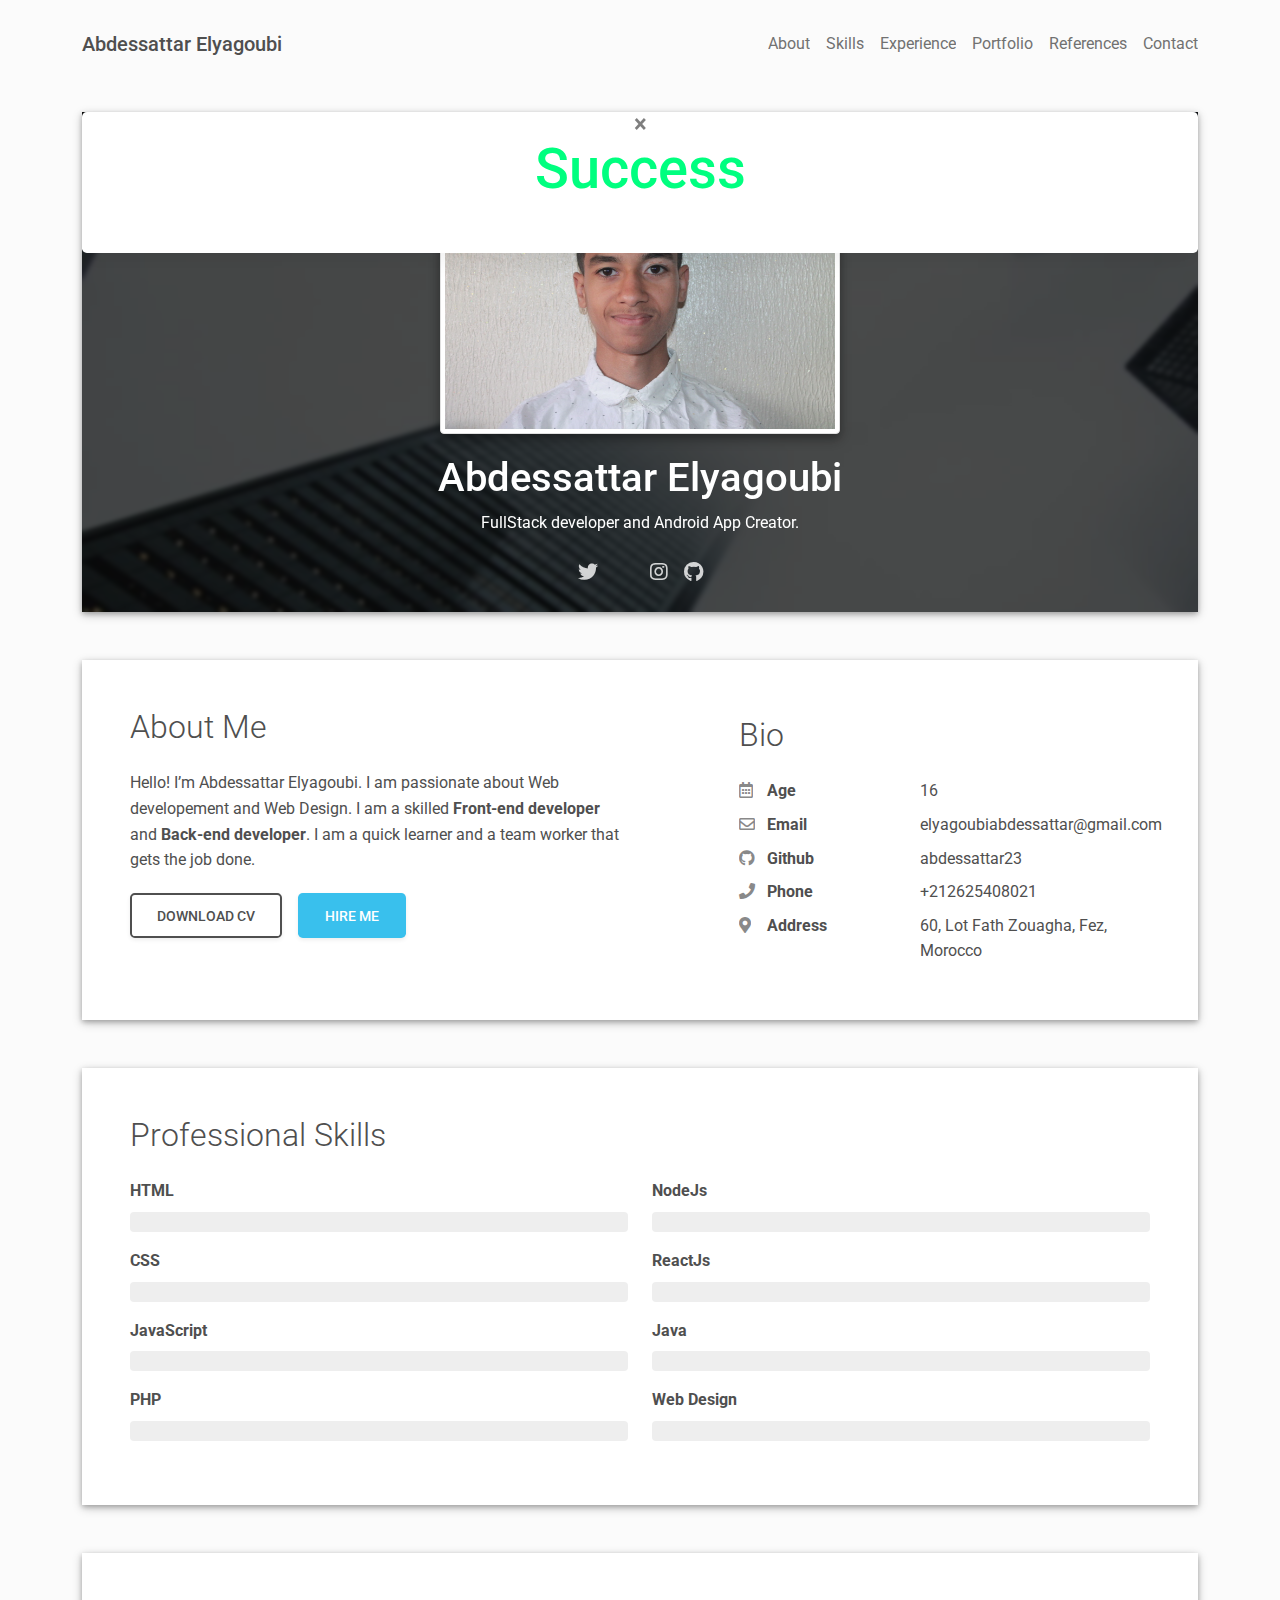
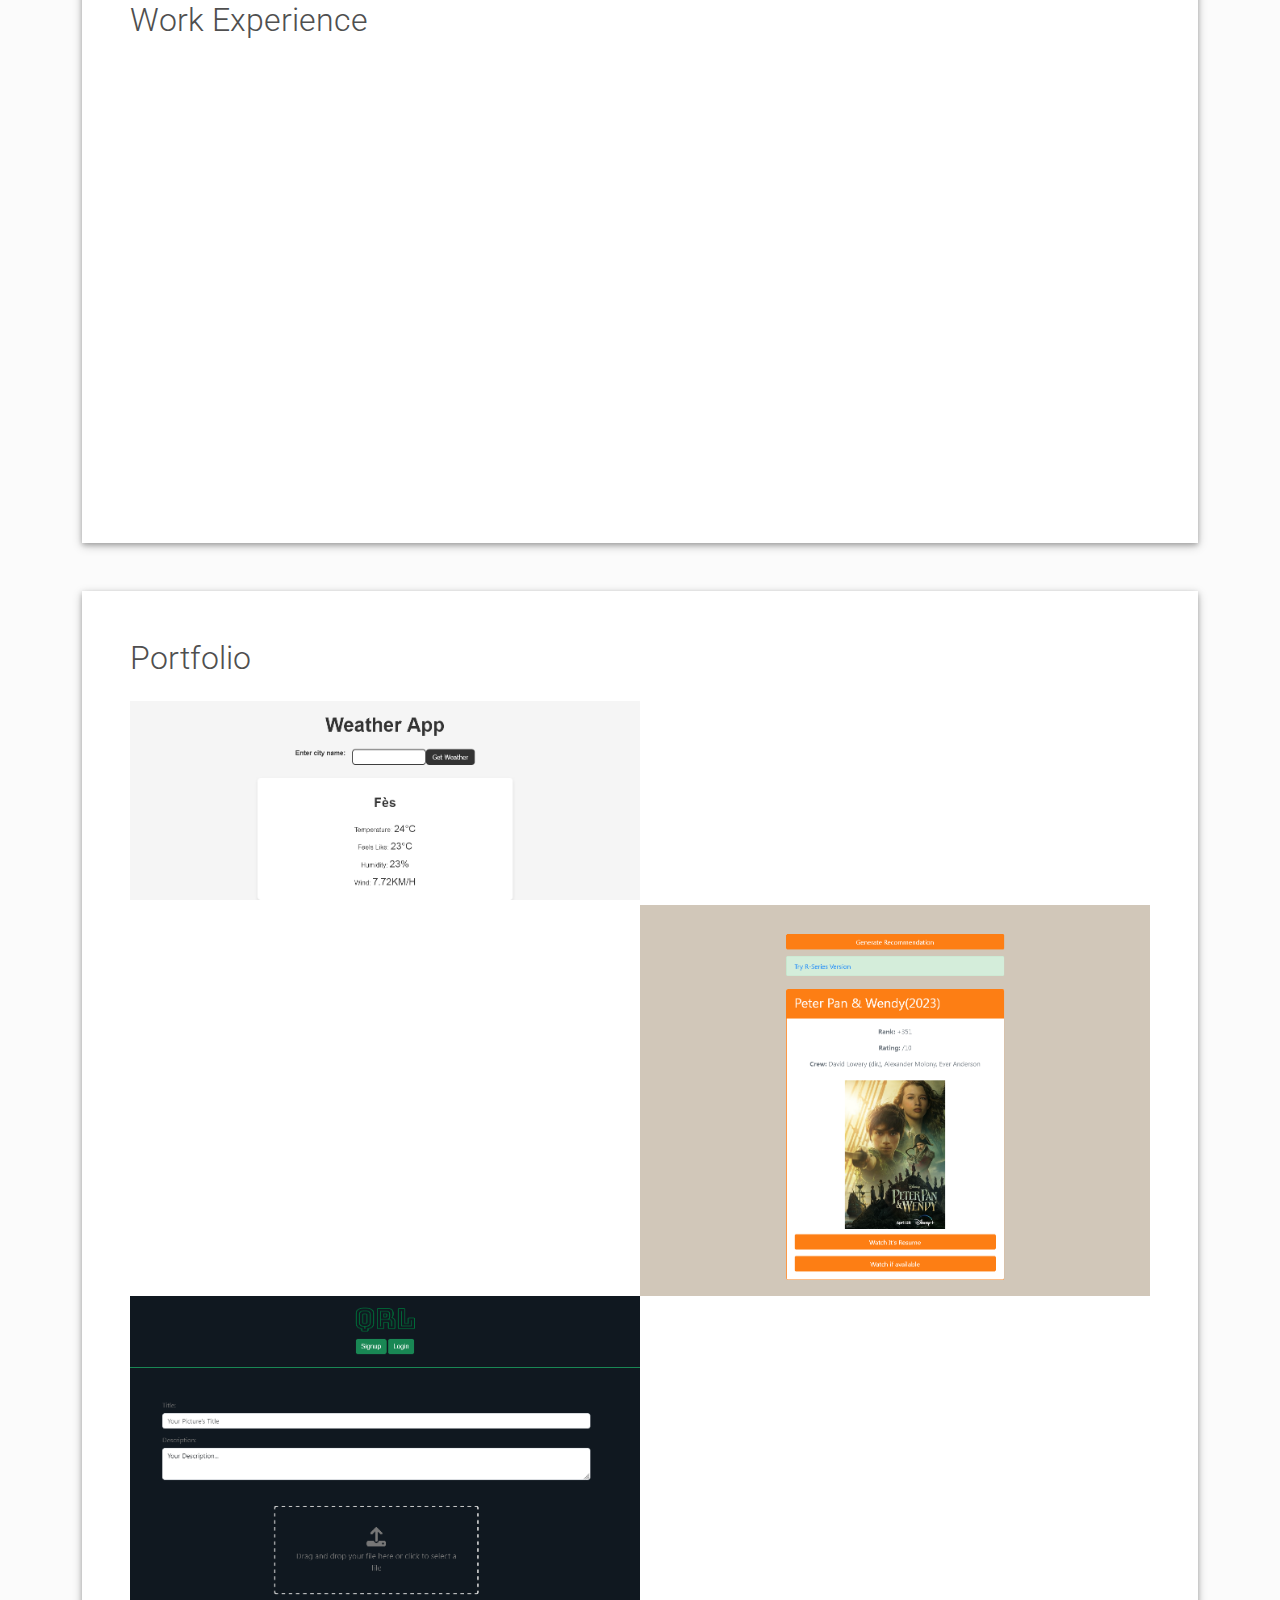
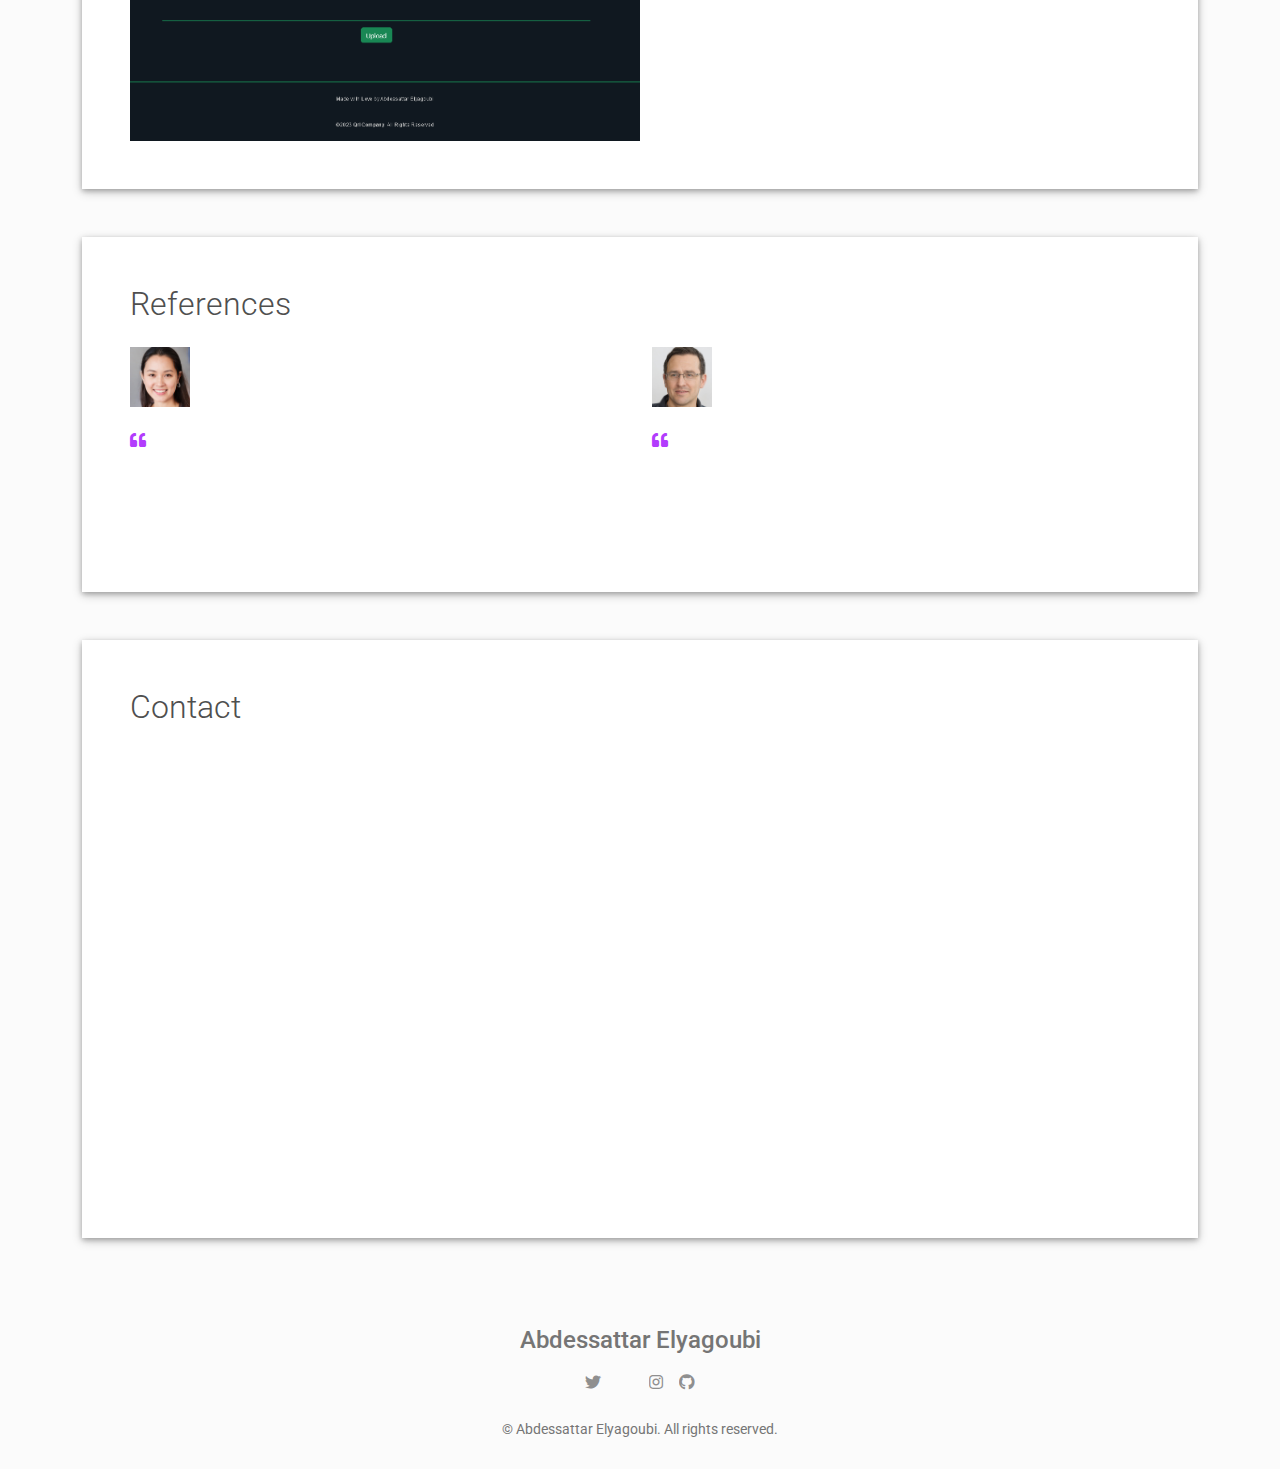
==== commit 91f9c5c1: "Done 100%" ====
--- a/index.html
+++ b/index.html
@@ -1 +1 @@
-<!DOCTYPE html><html lang="en-US"><head><meta charset="UTF-8"><meta name="google-site-verification" content="uR6NLYVFoiktxJOfO2f1NovgOyWkQlwvJidwUXzGitY"><meta http-equiv="X-UA-Compatible" content="IE=edge"><meta name="robots" content="follow, index, max-snippet:-1, max-video-preview:-1, max-image-preview:large"><meta name="description" content="This is Abdessattar Elyagoubi's Portfolio made using HTML CSS JS, I hope to enjoy it. Thank you for visiting us."><meta name="author" content="Abdessattar Elyagoubi"><meta name="viewport" content="width=device-width,initial-scale=1"><title>Abdessattar Elyagoubi | Portfolio</title><link rel="icon" type="image/png" href="[data-uri]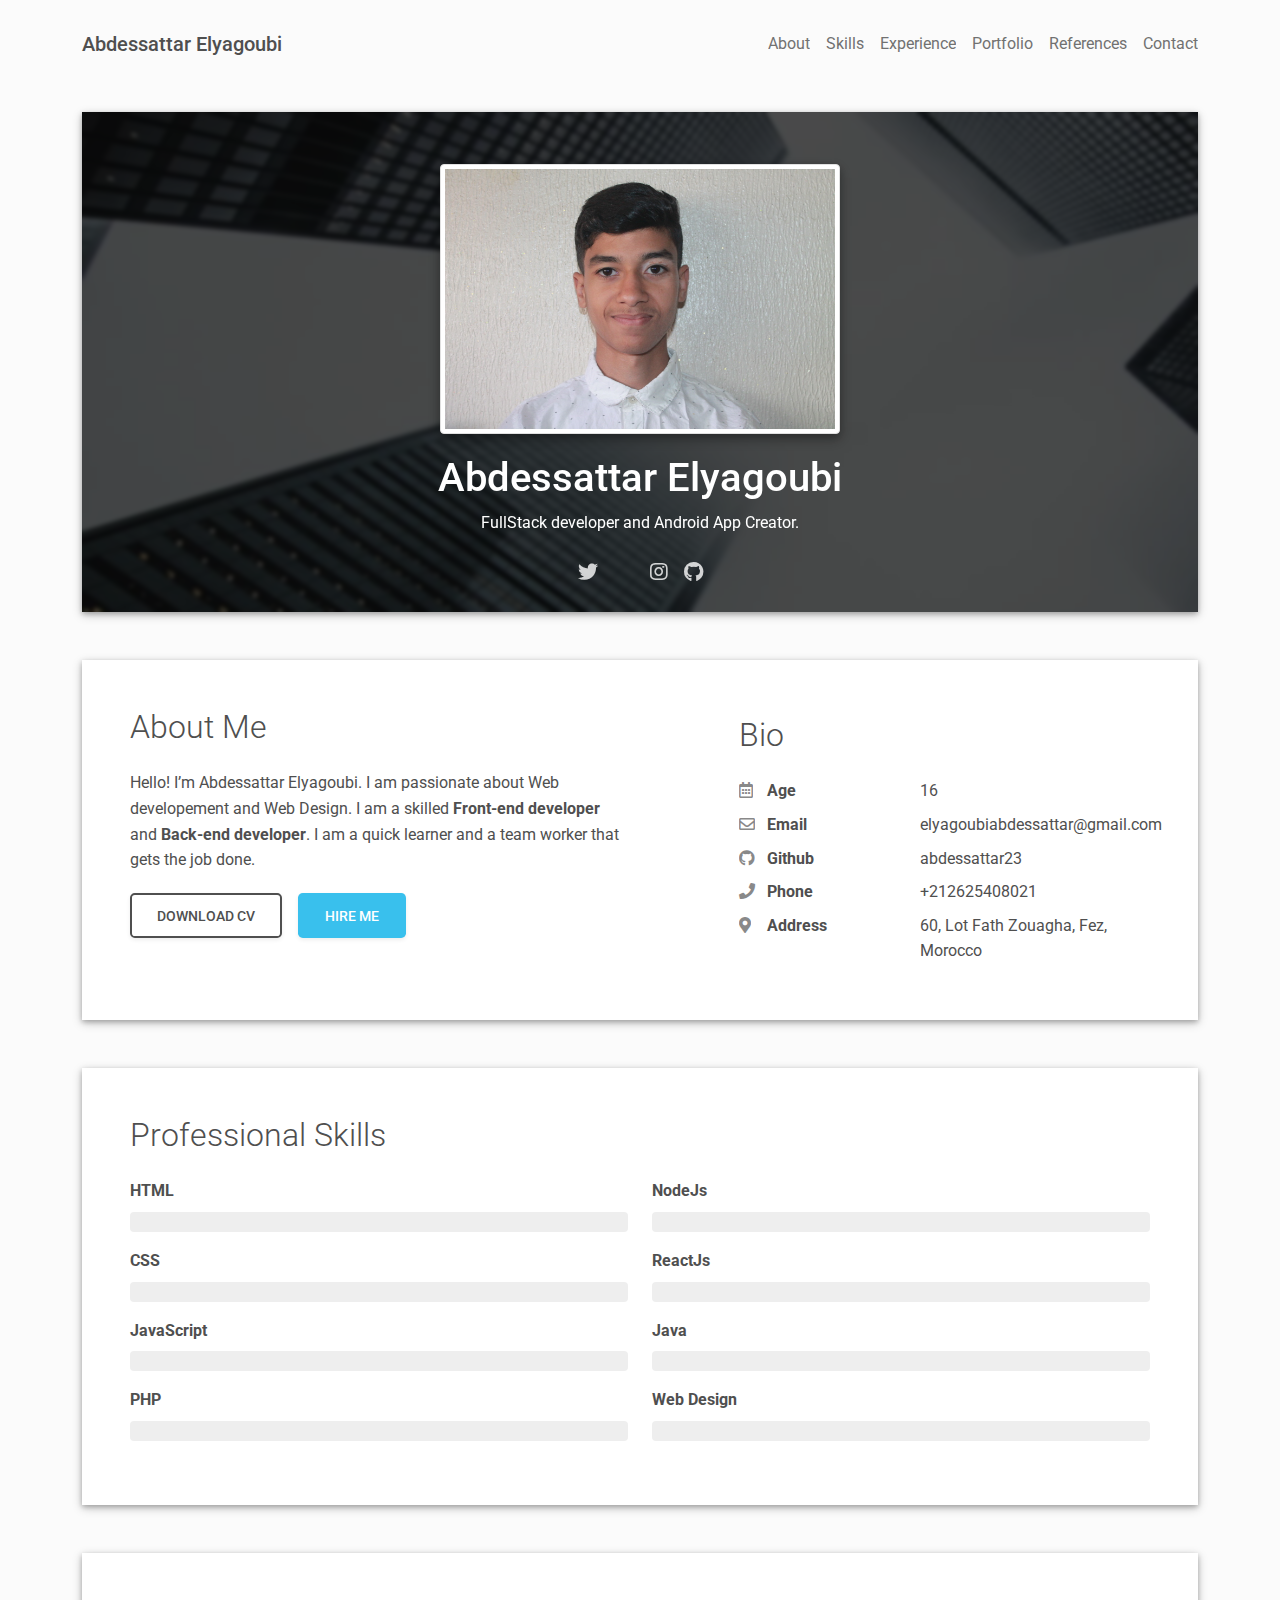
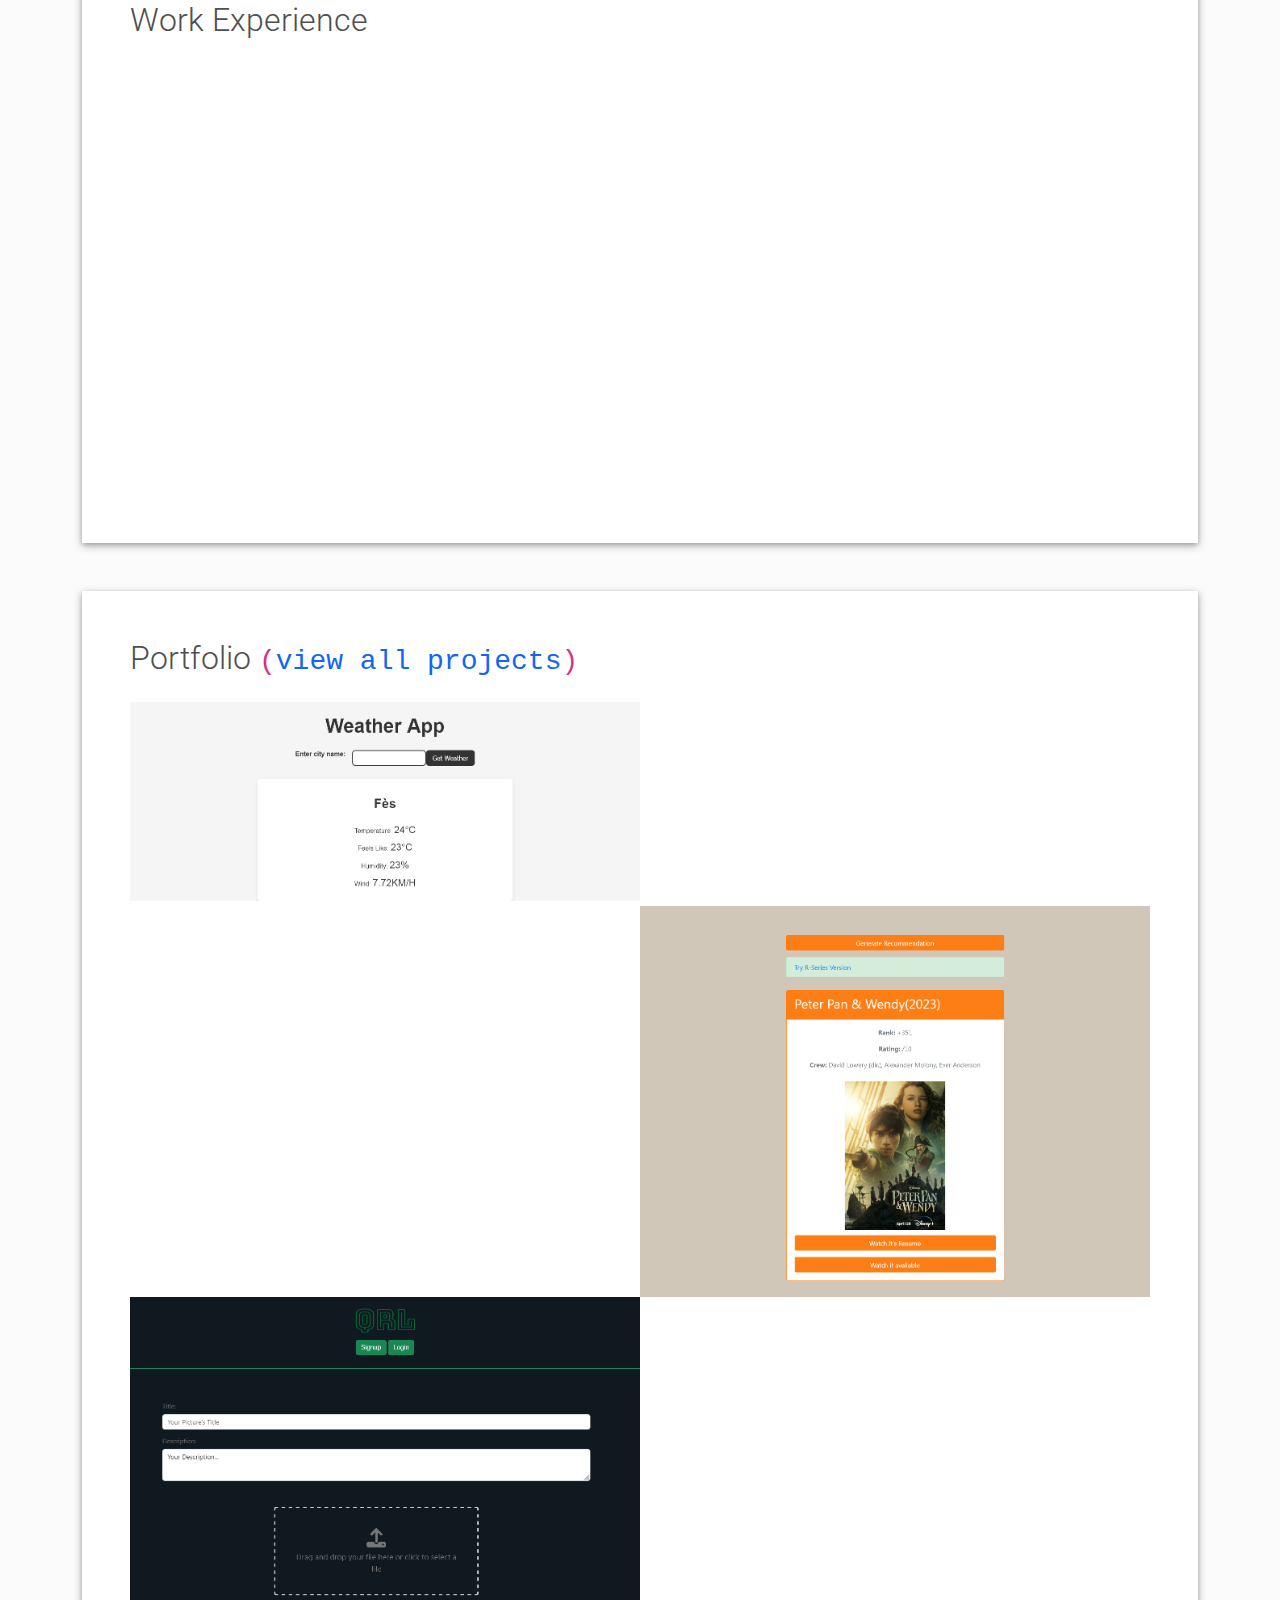
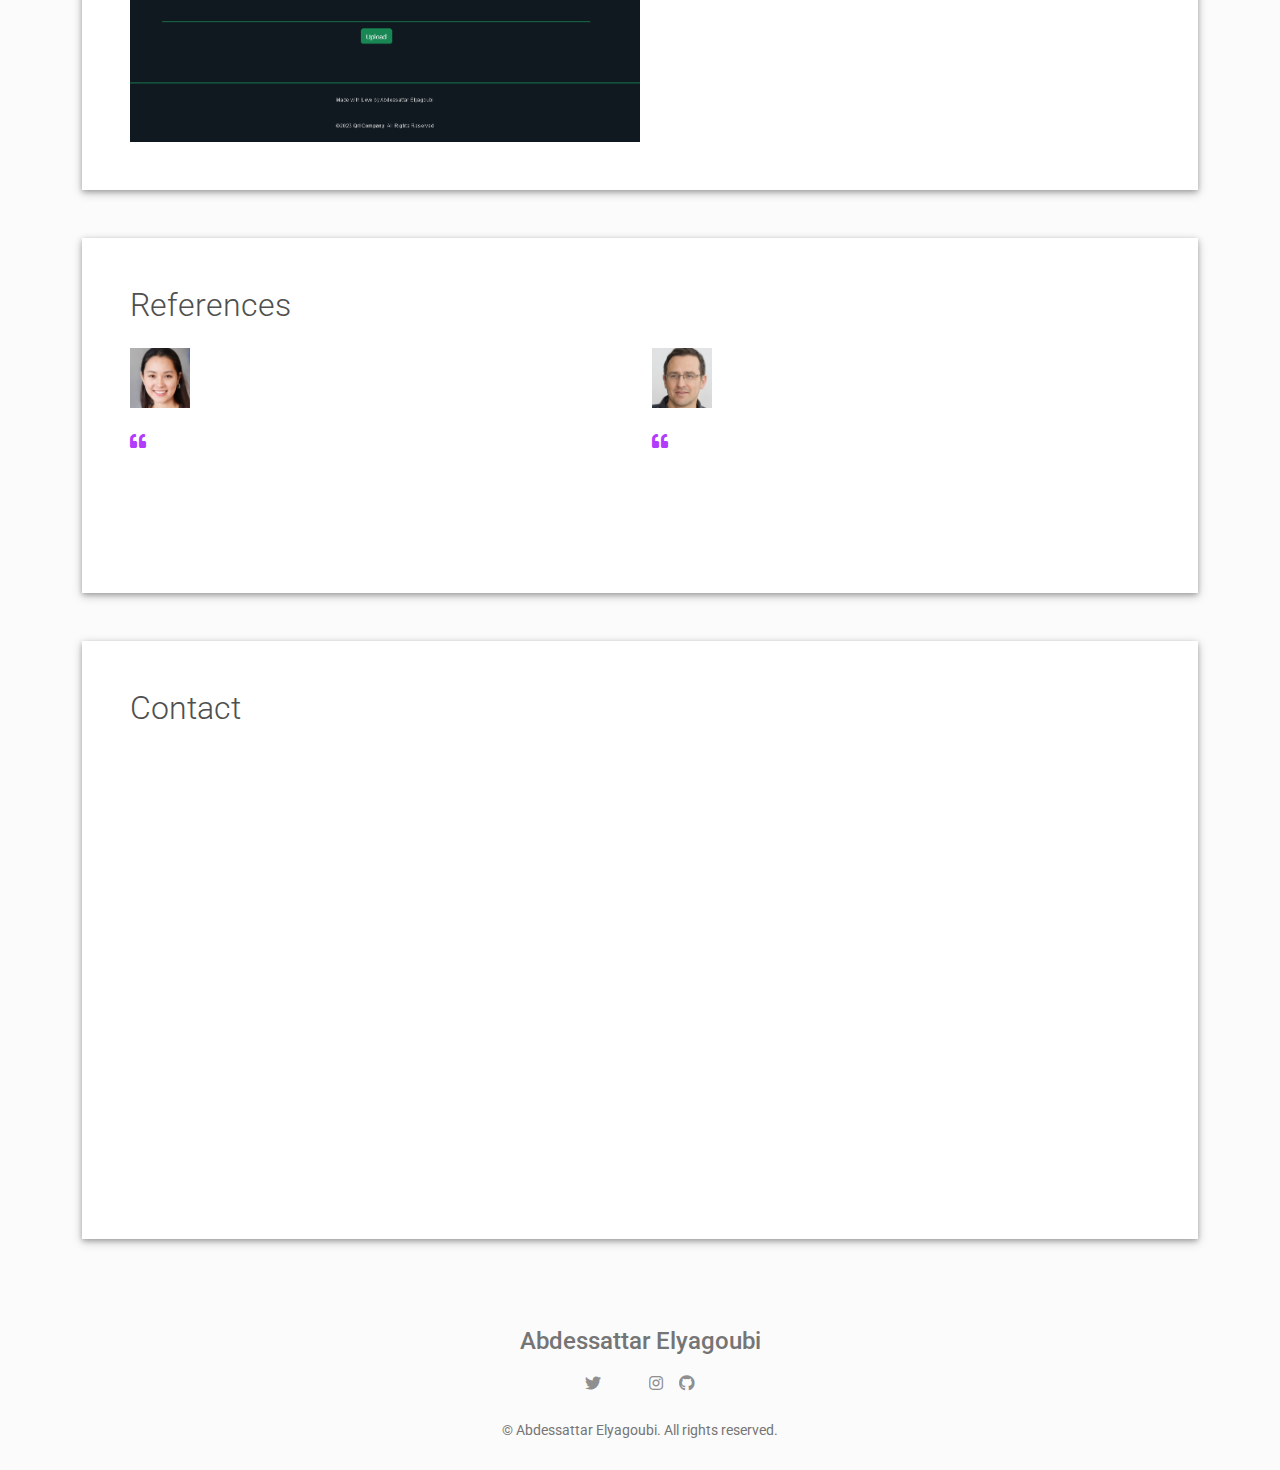
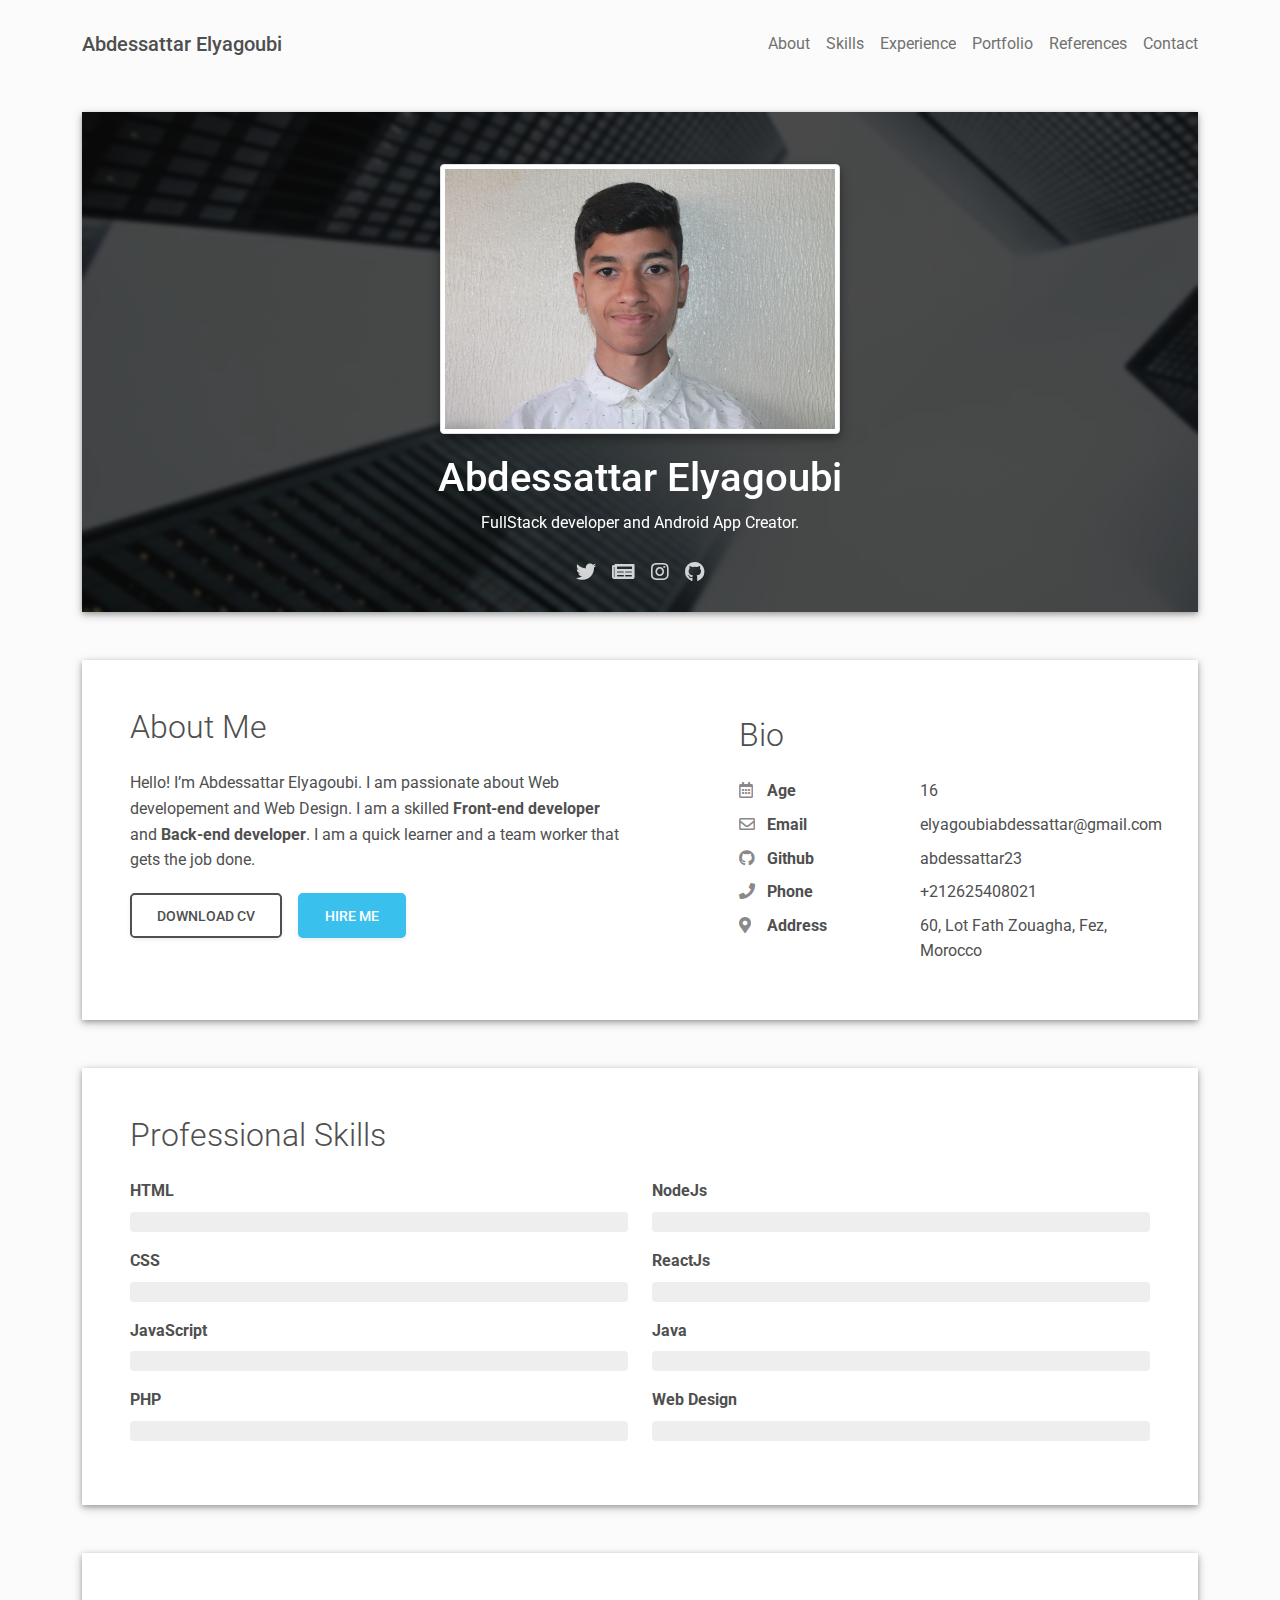
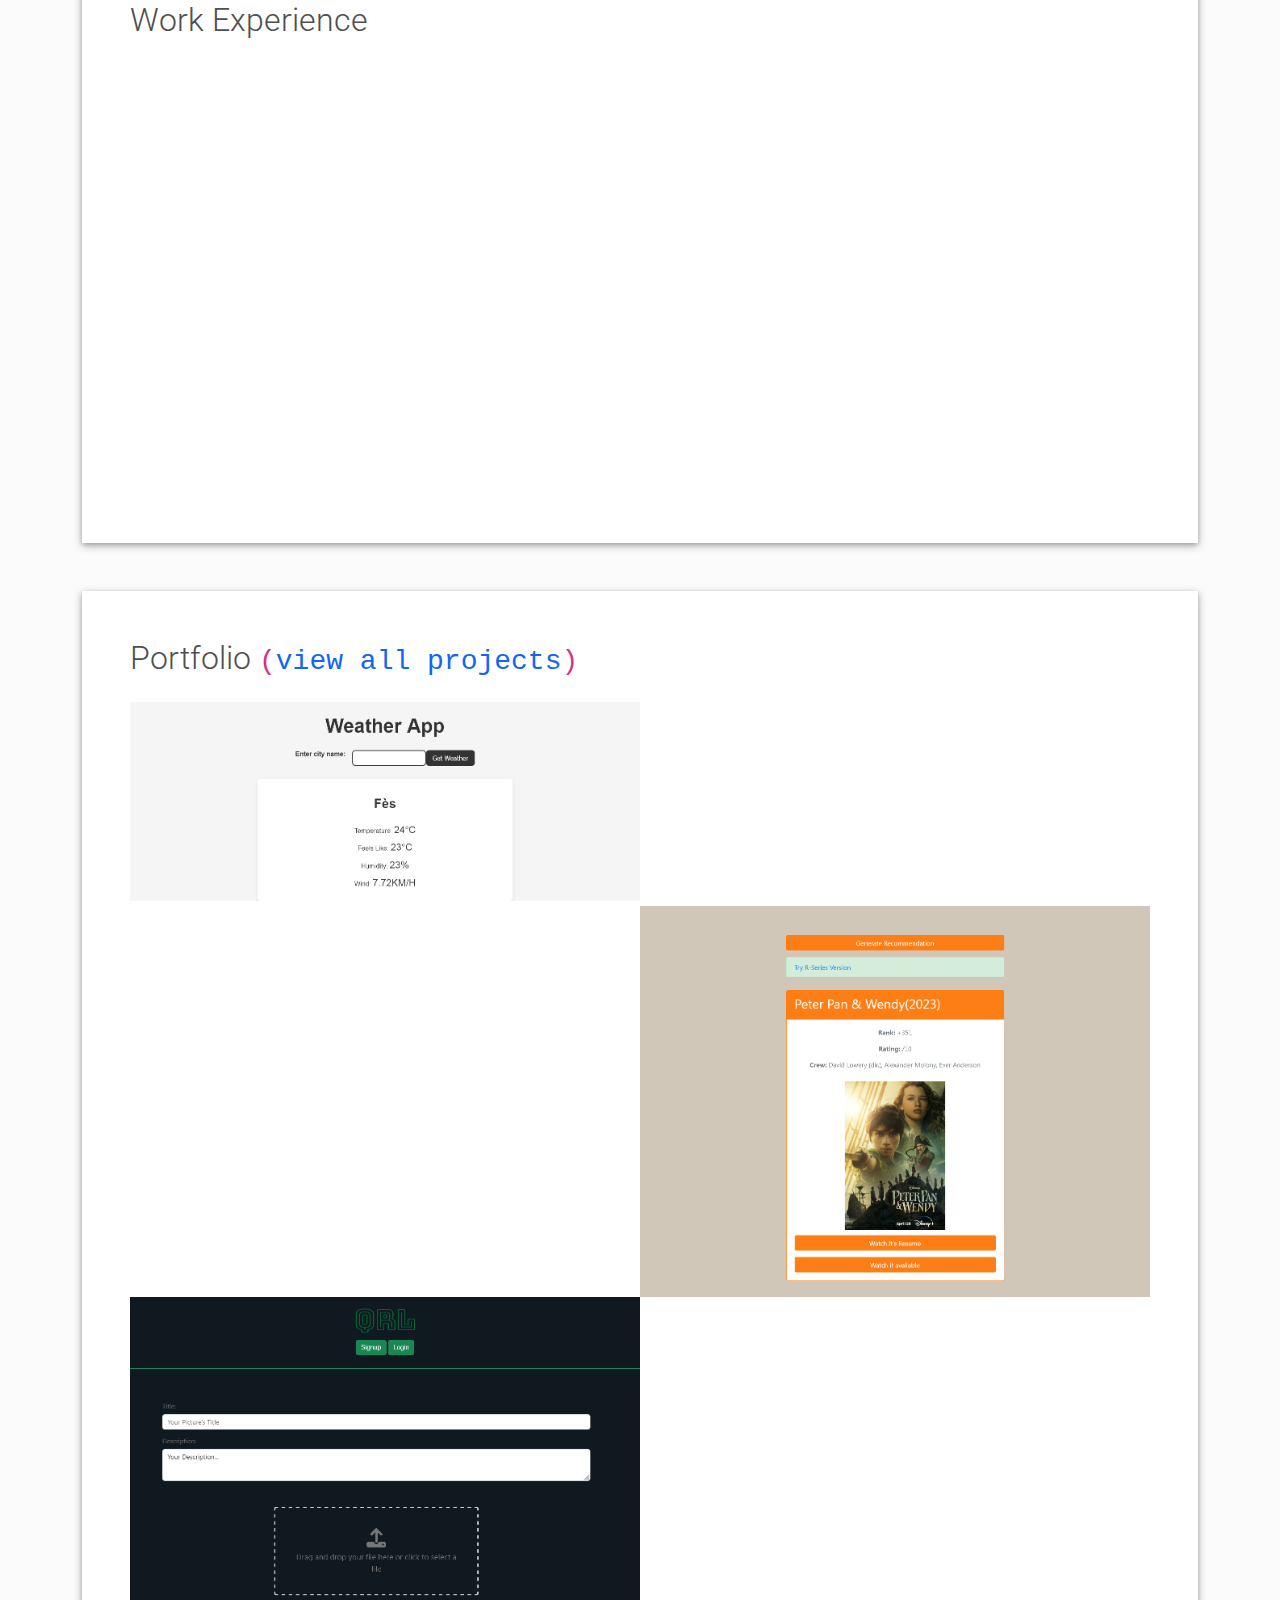
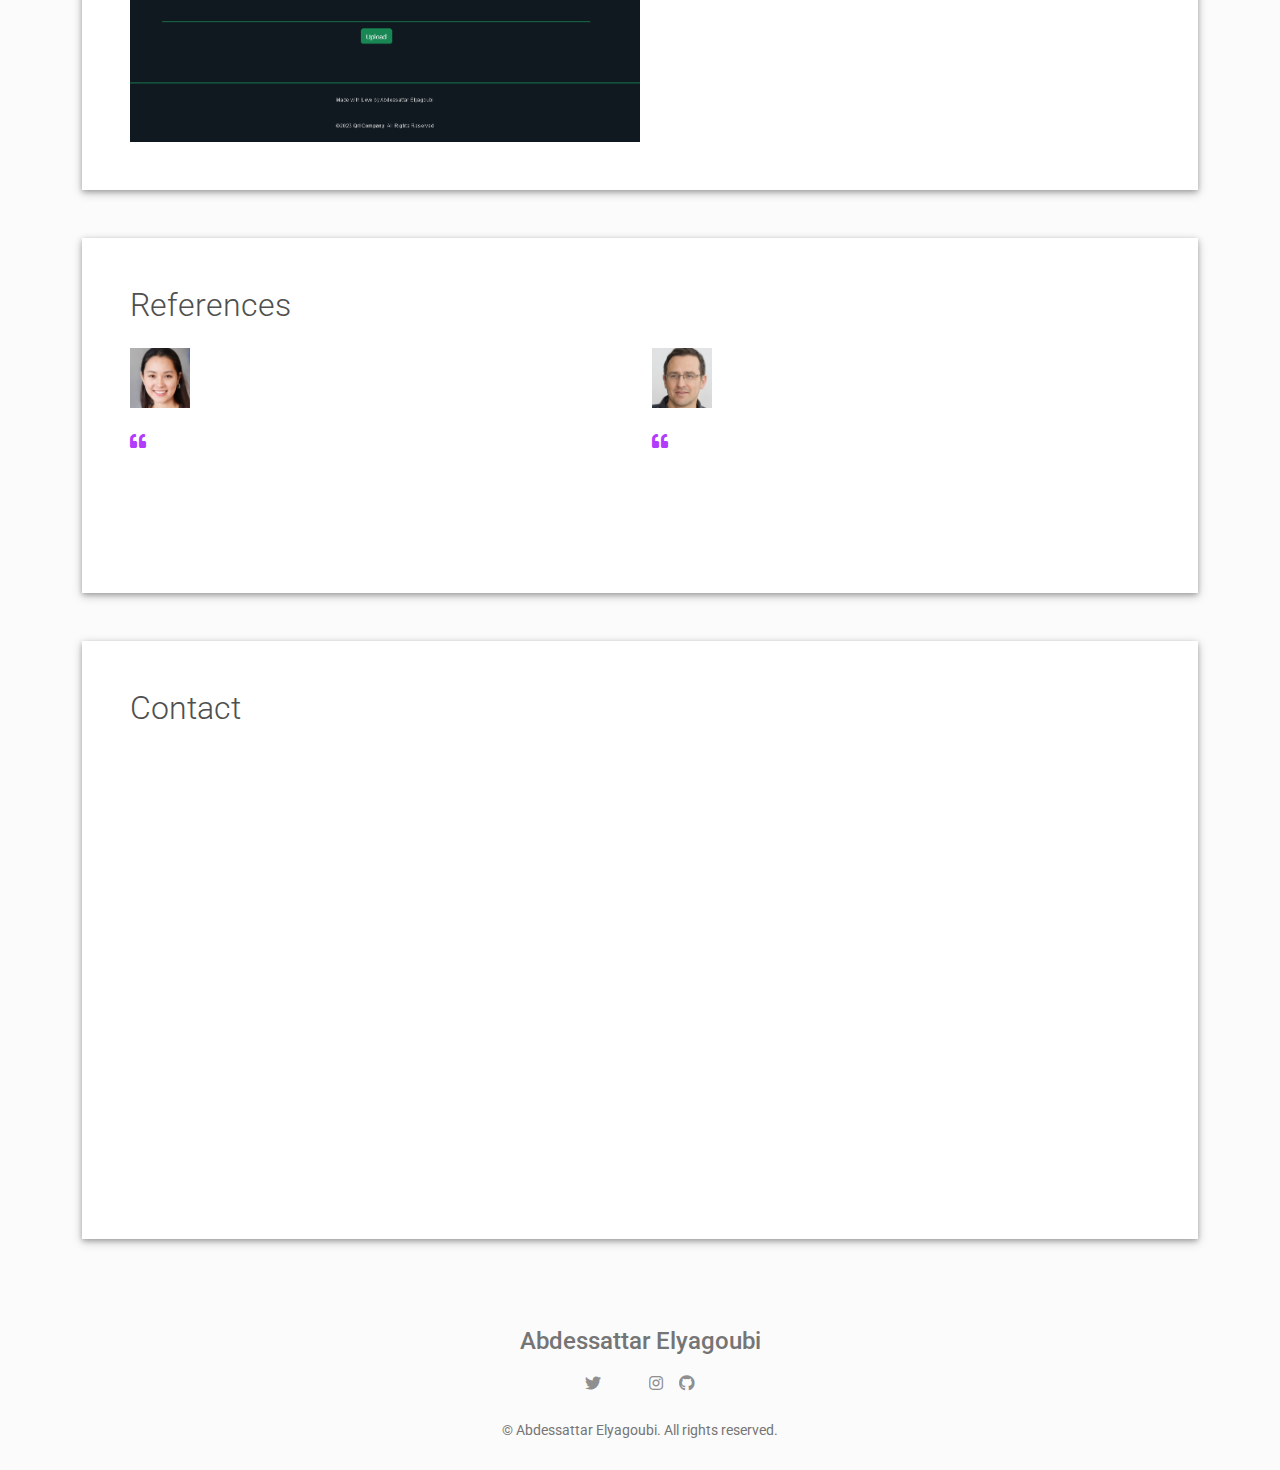
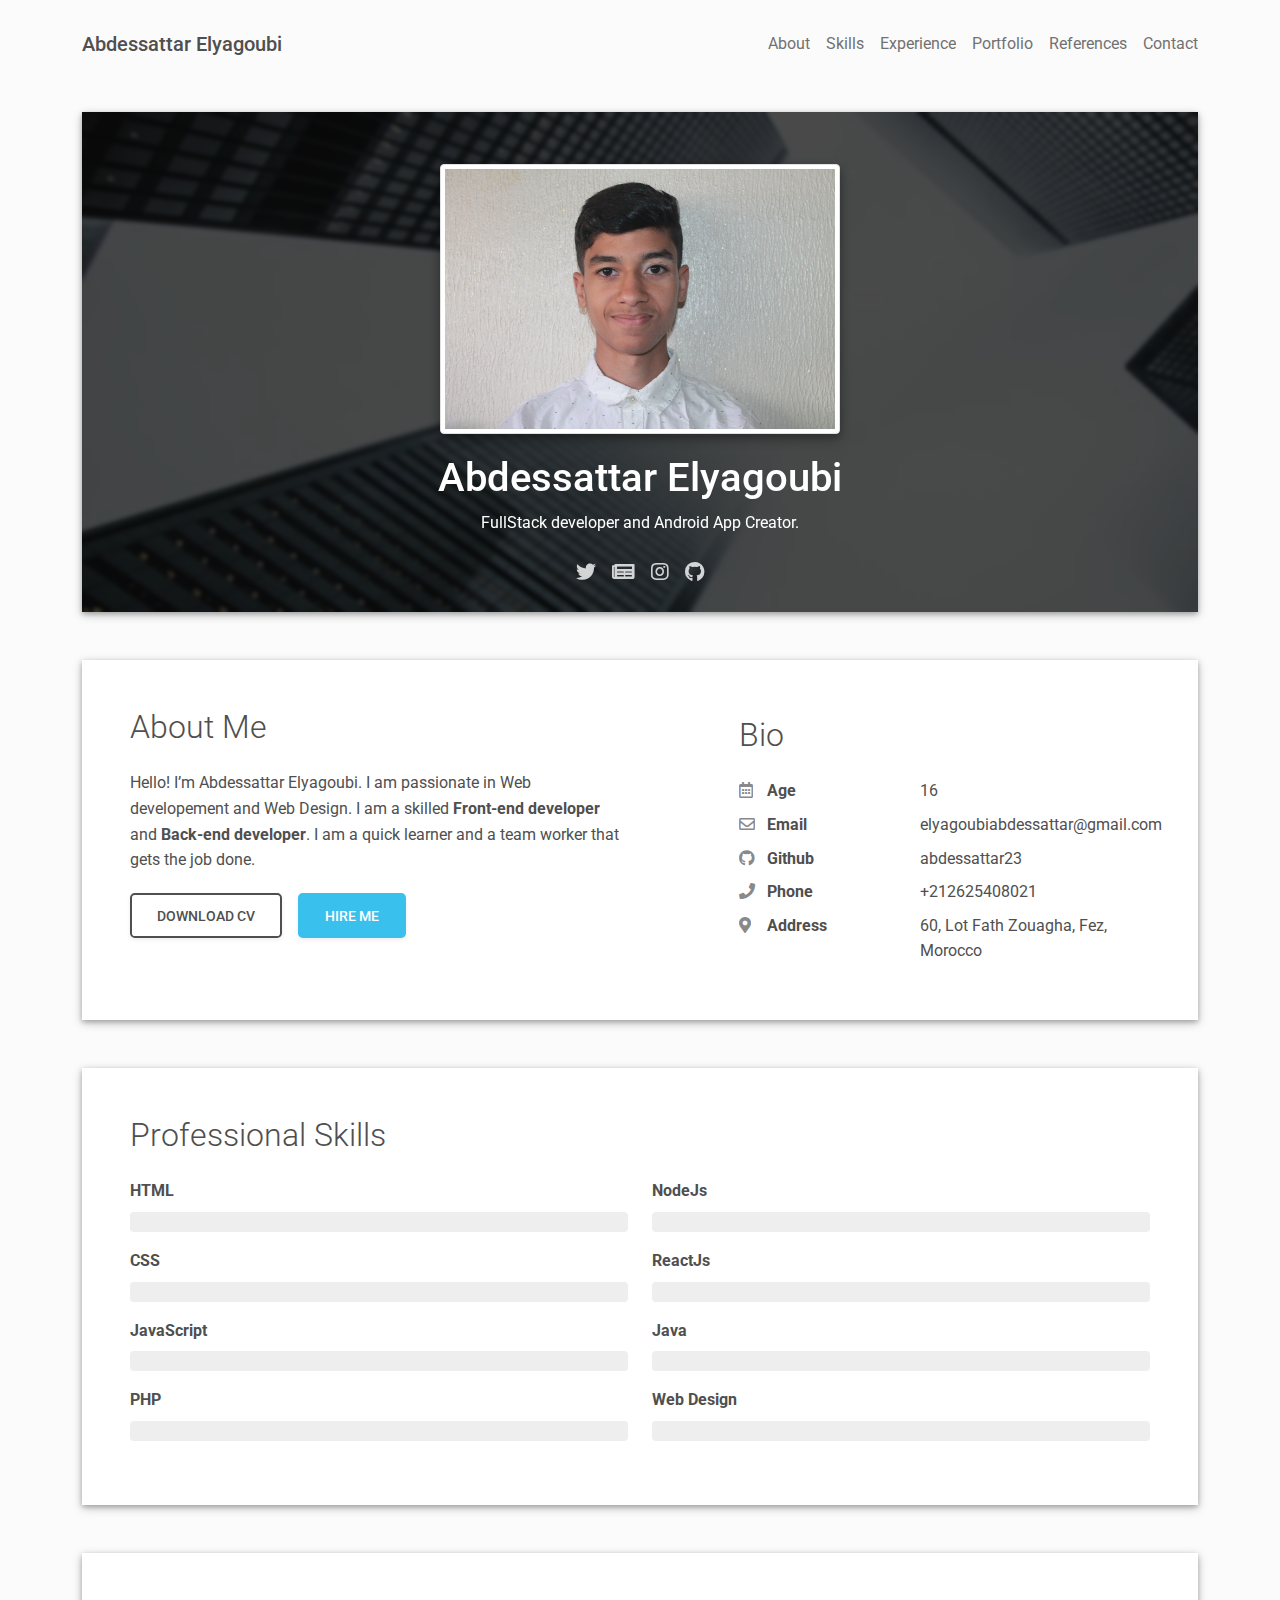
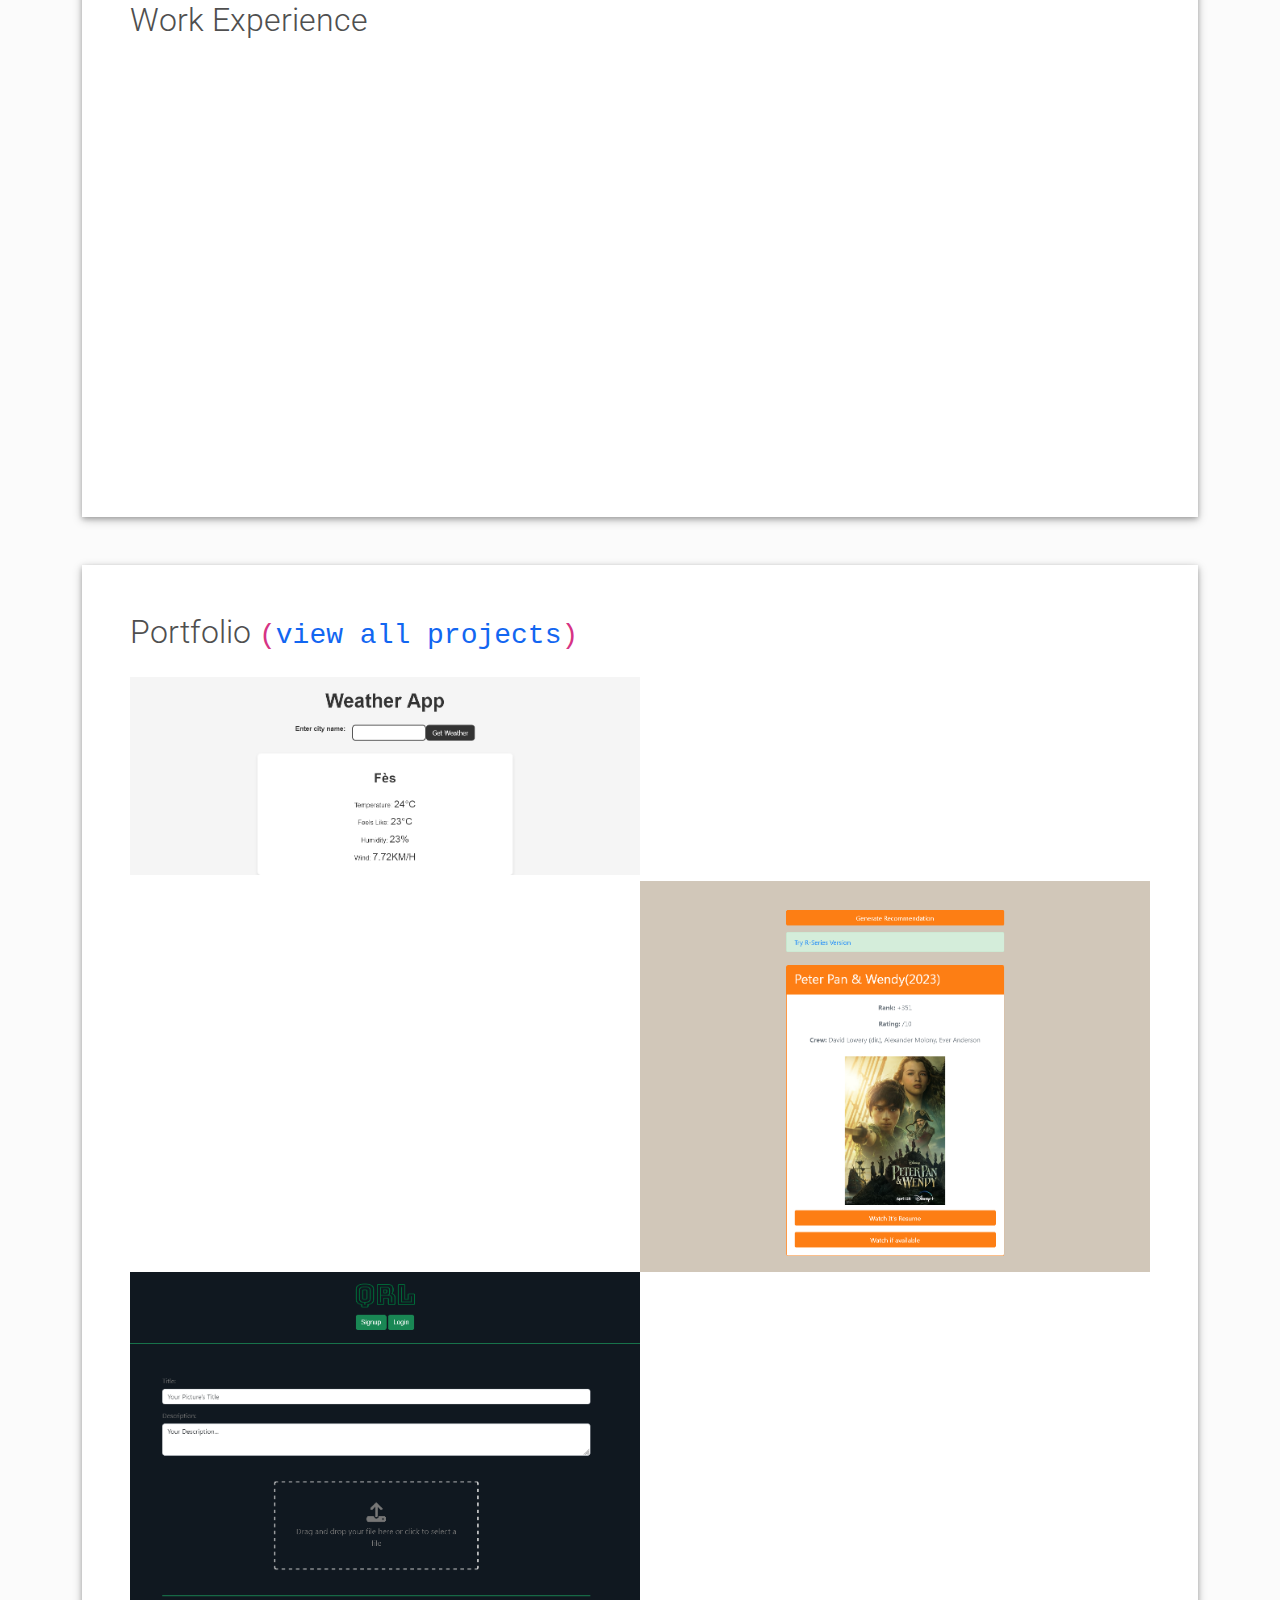
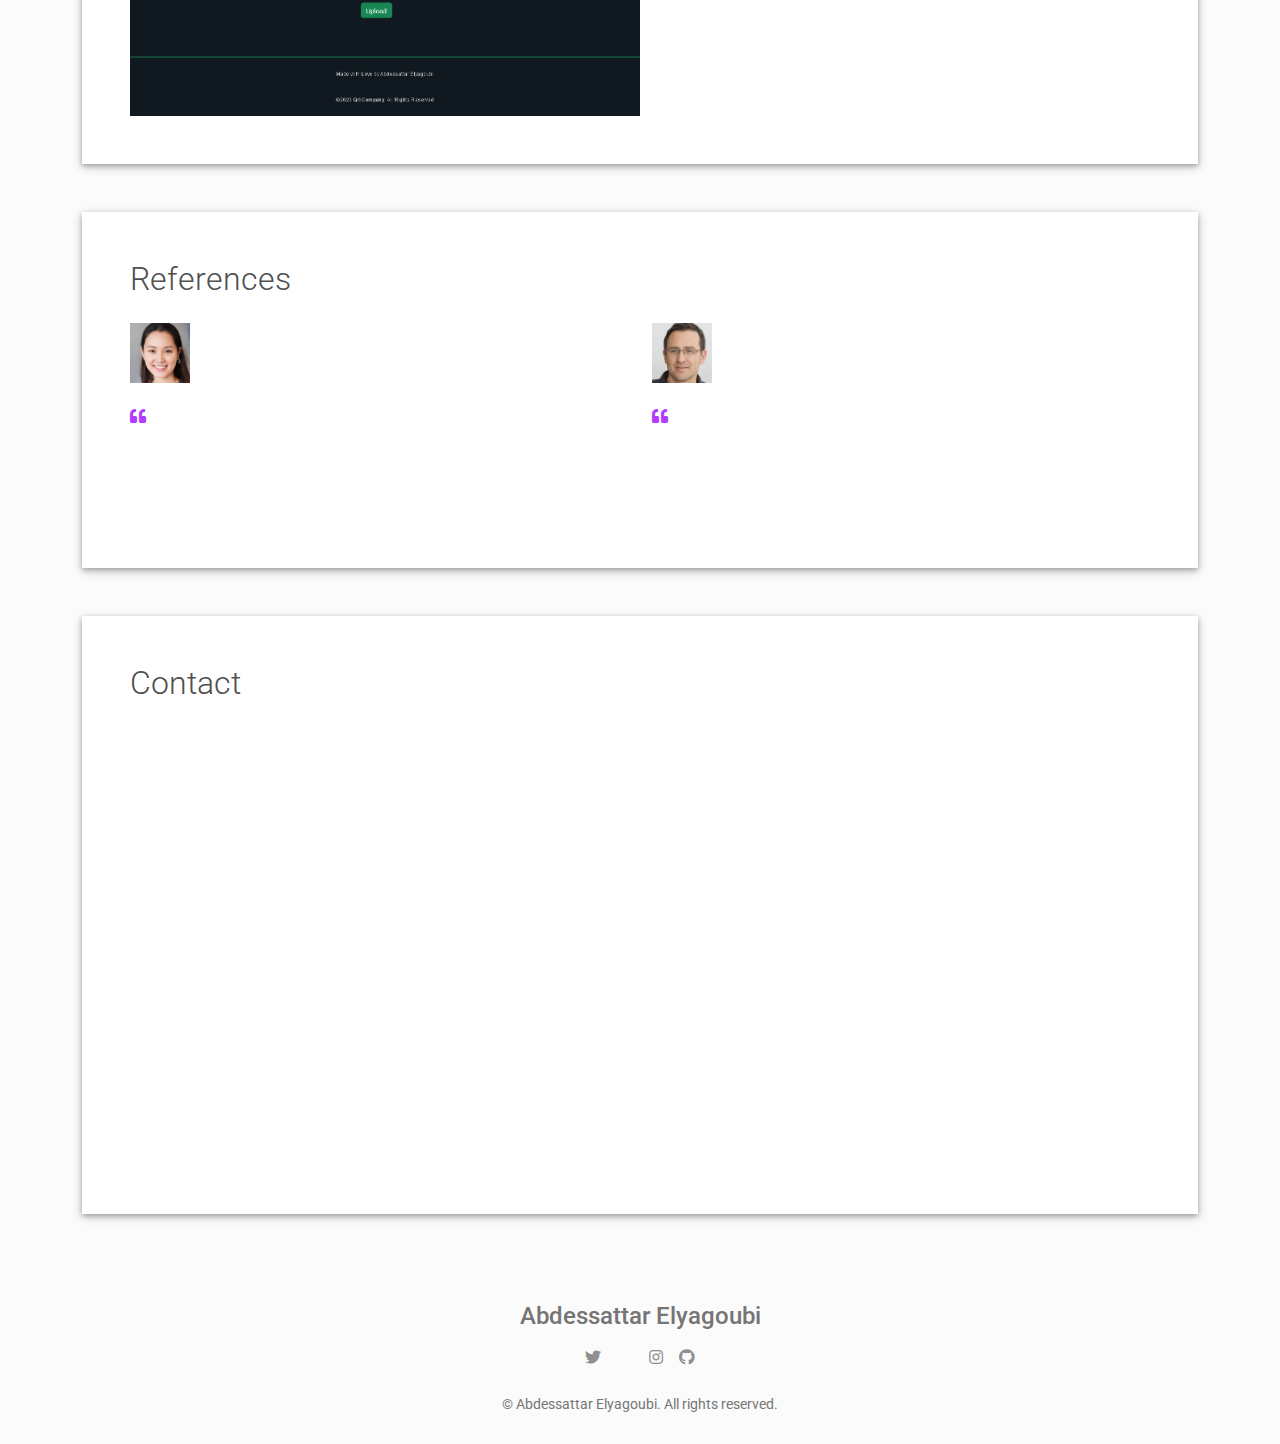
